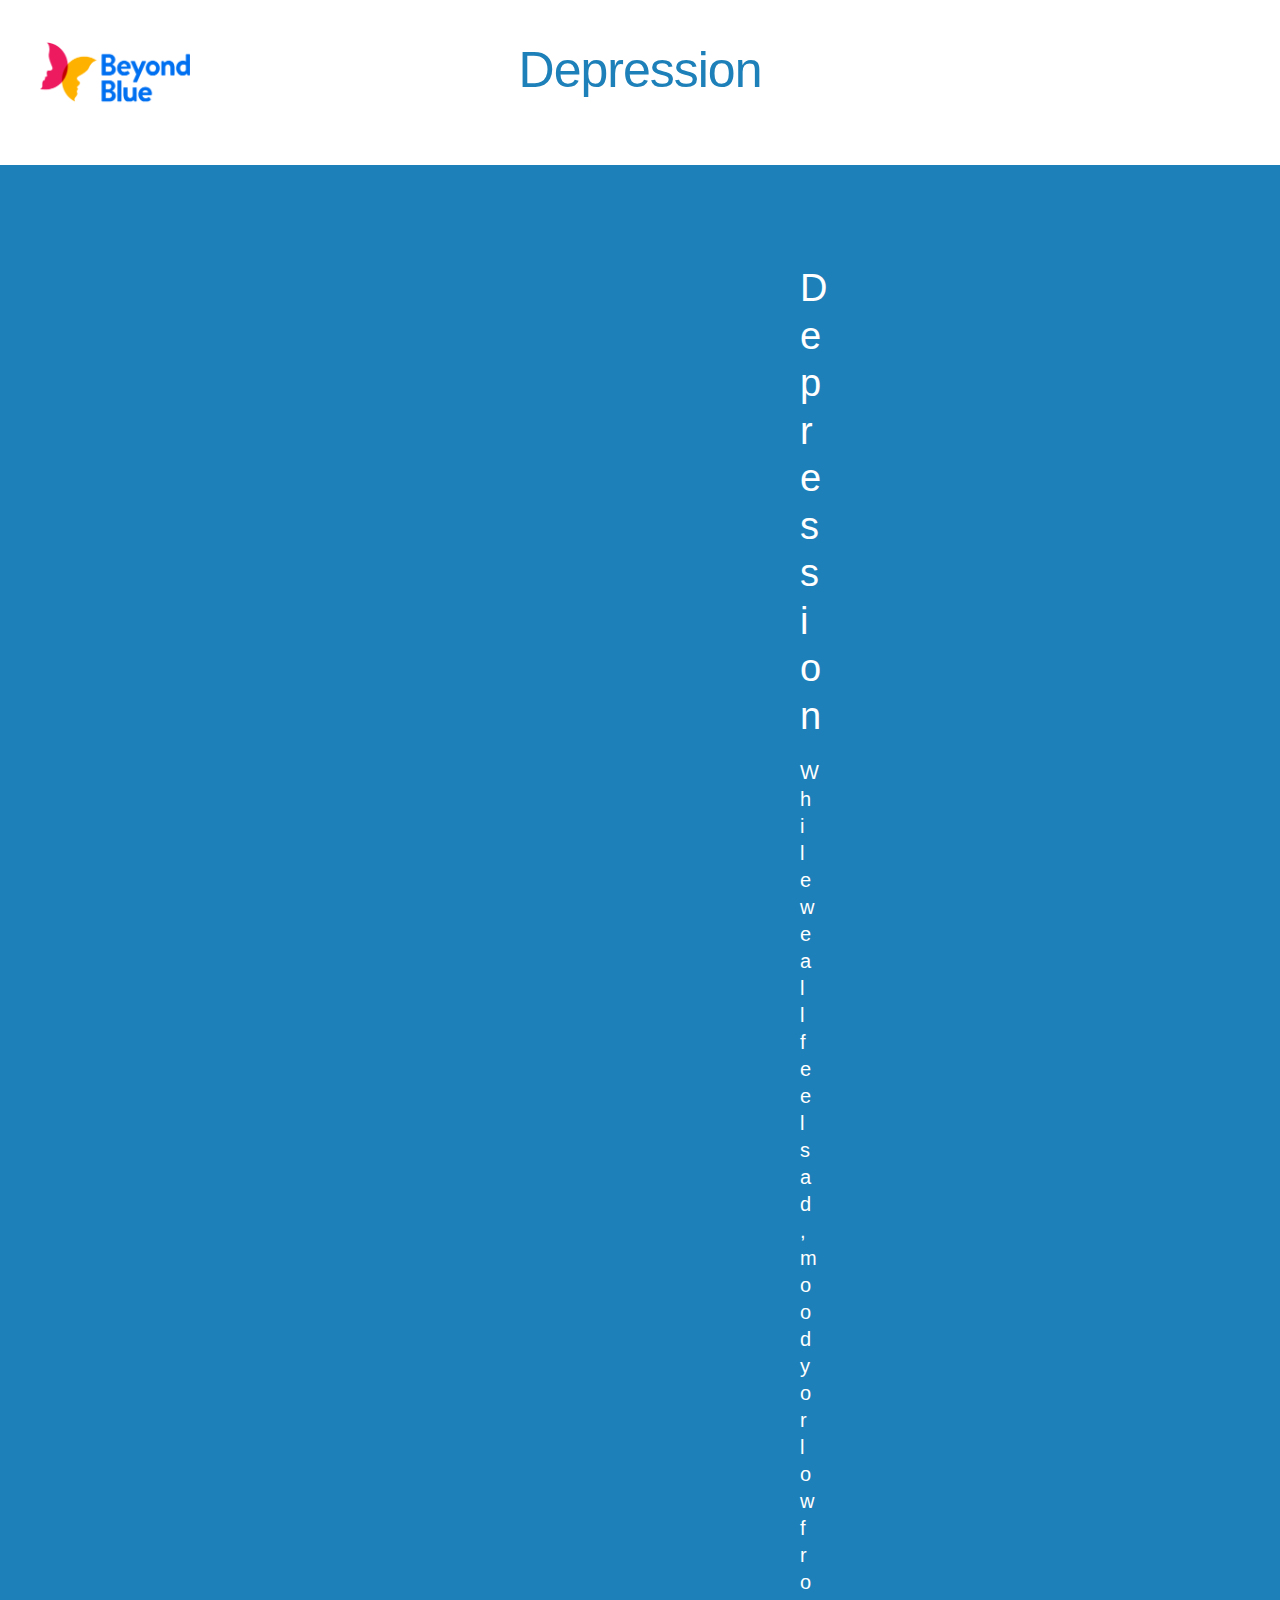
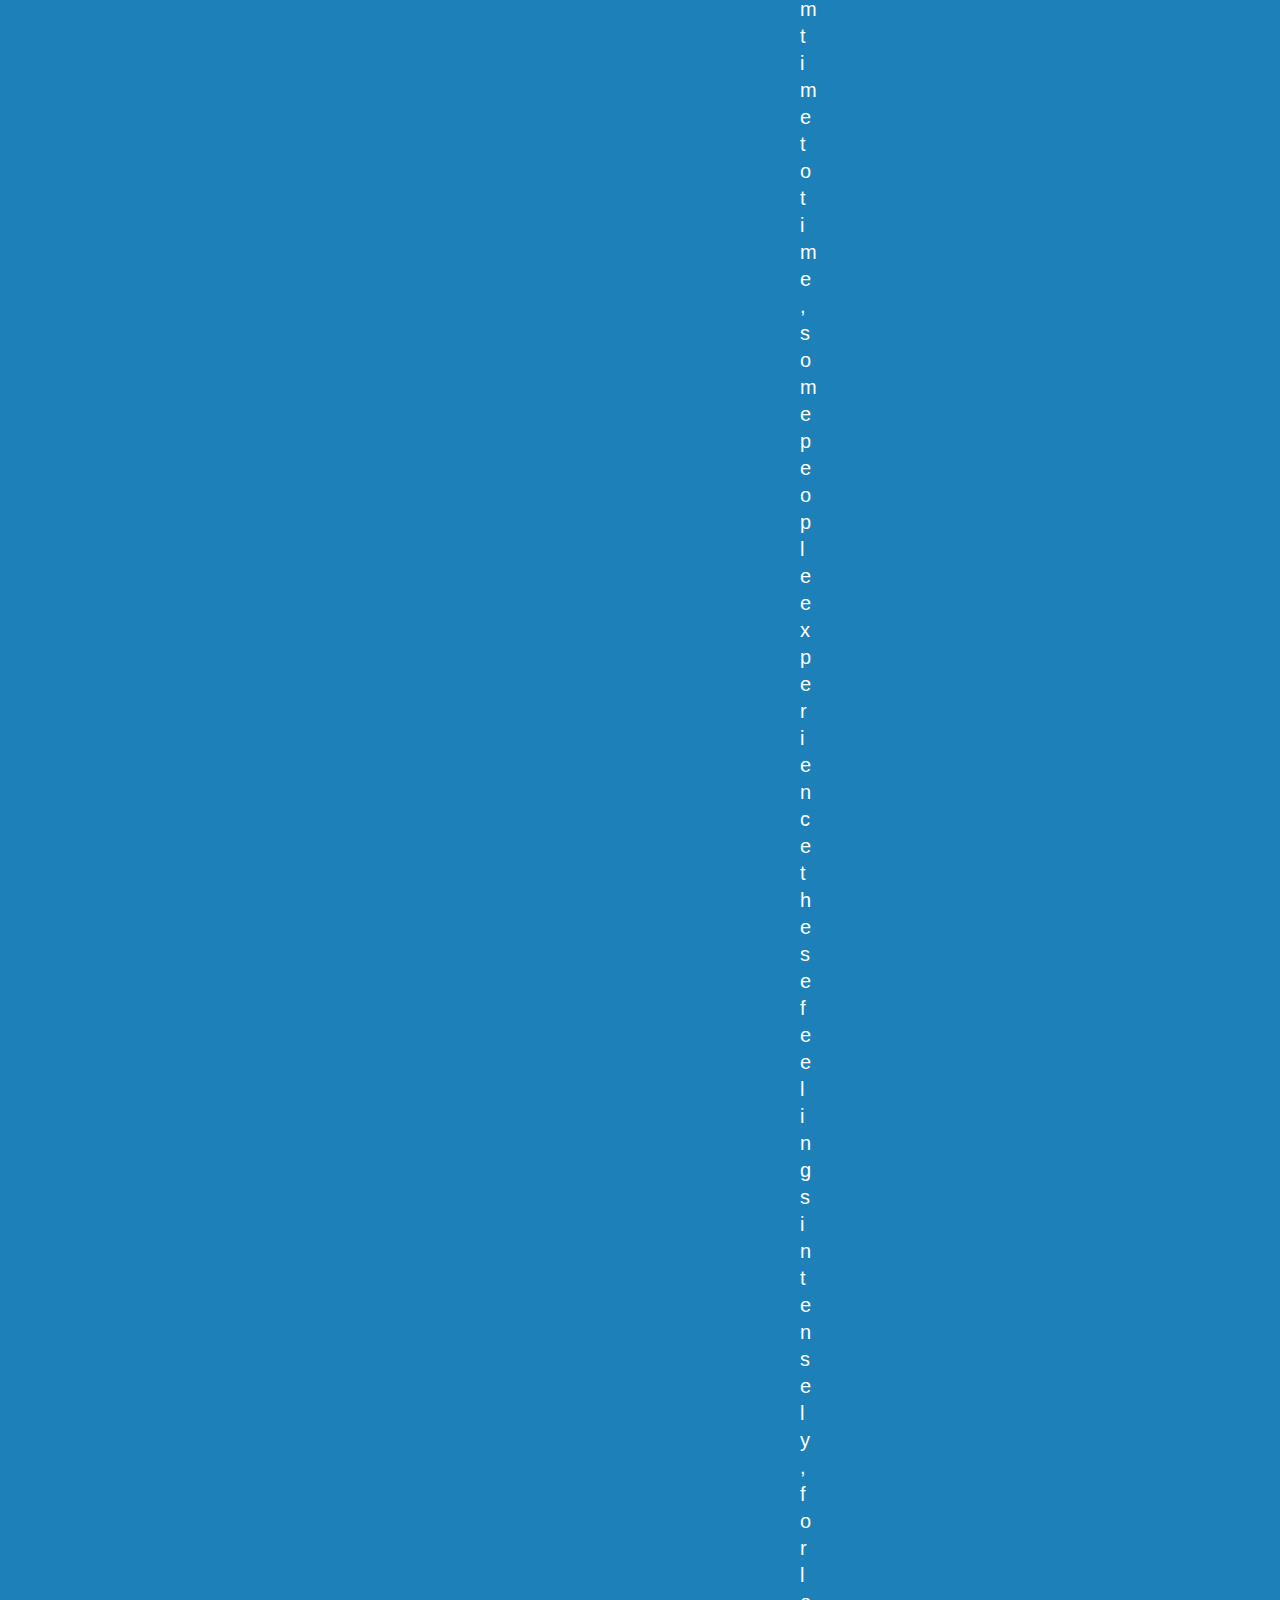
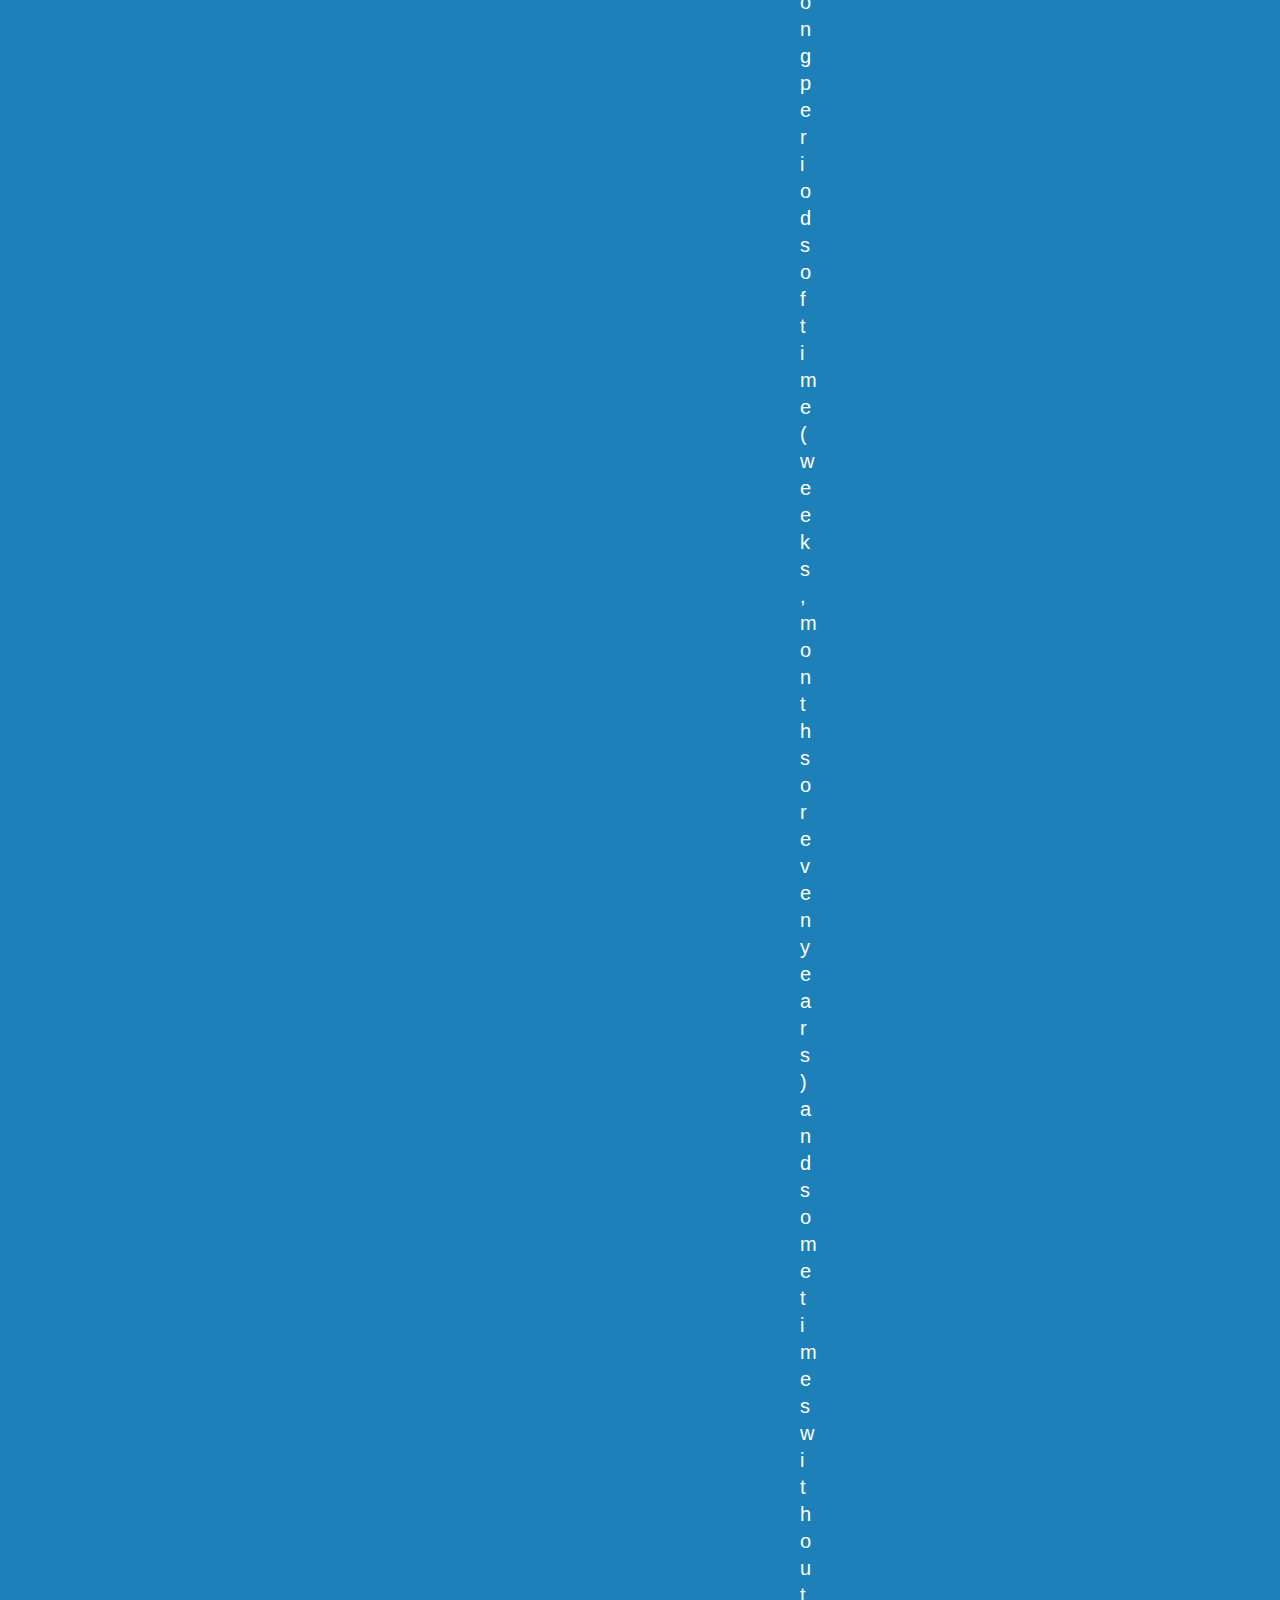
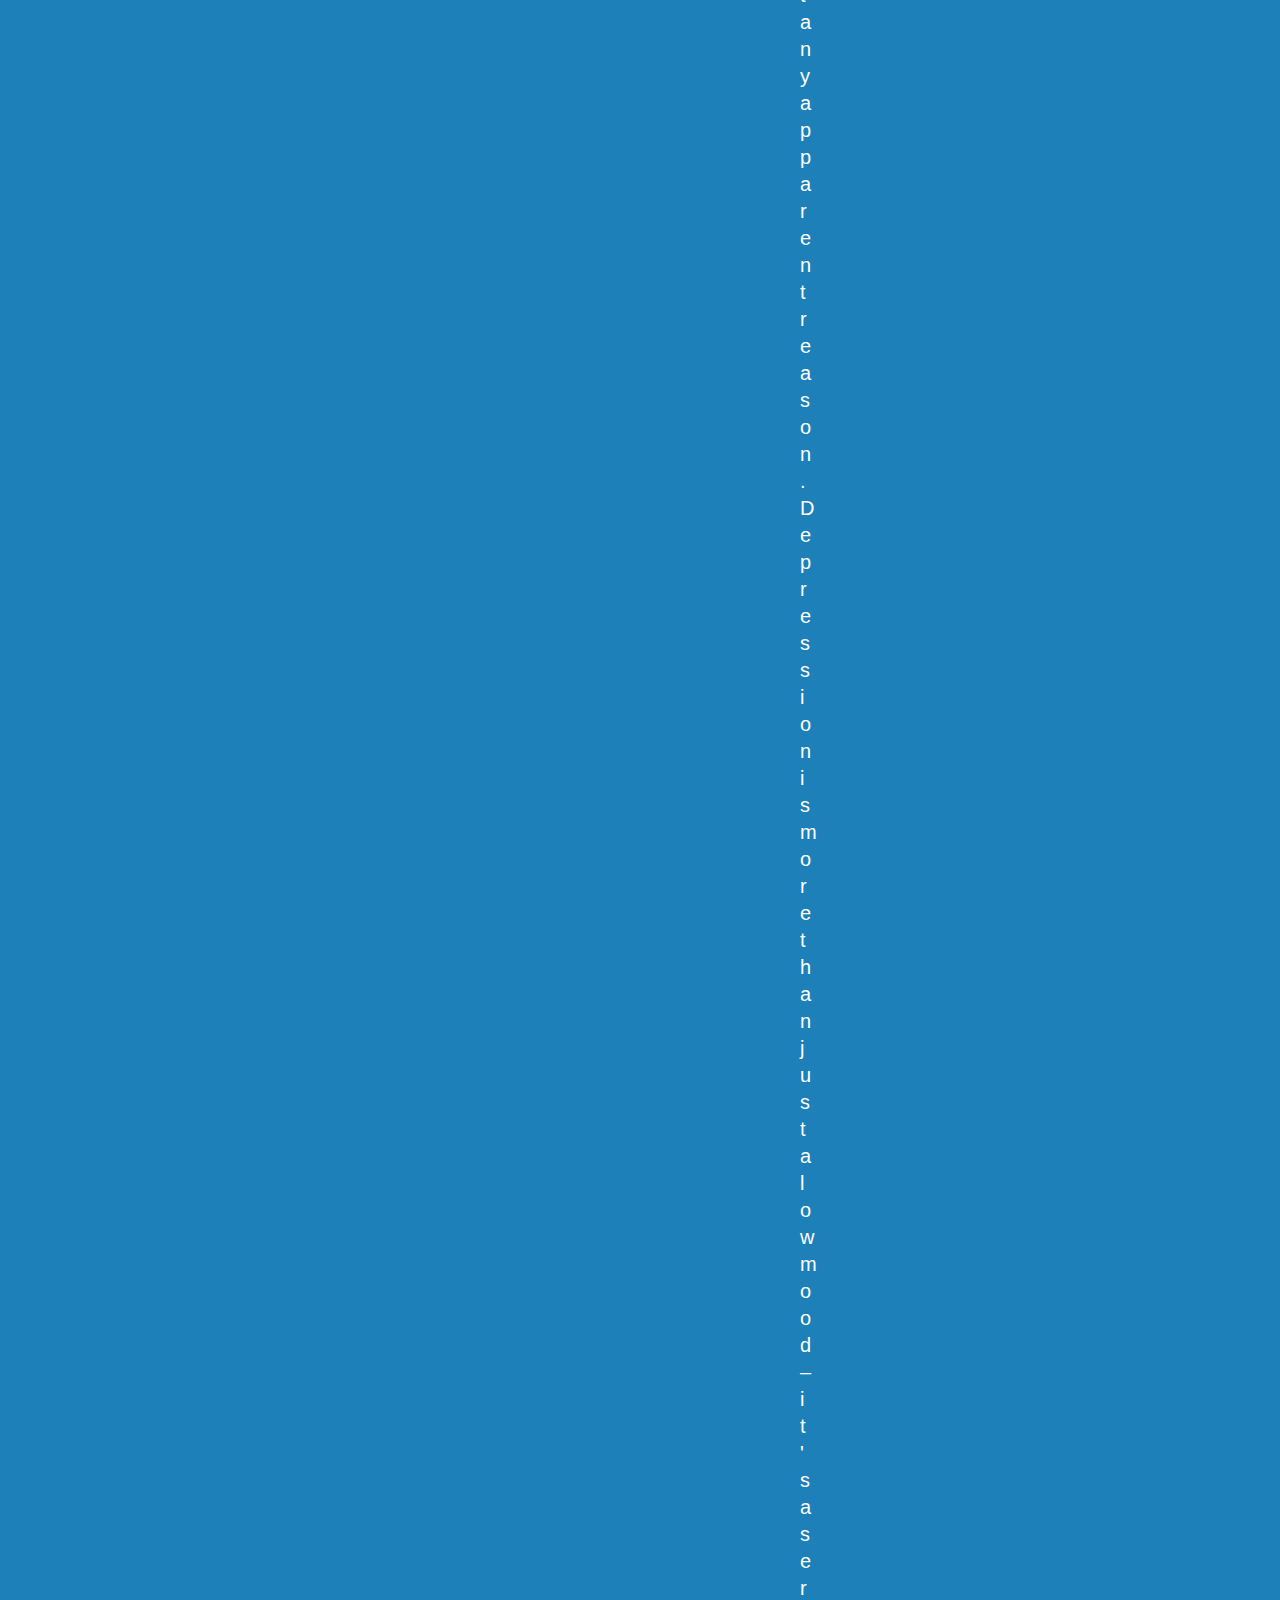
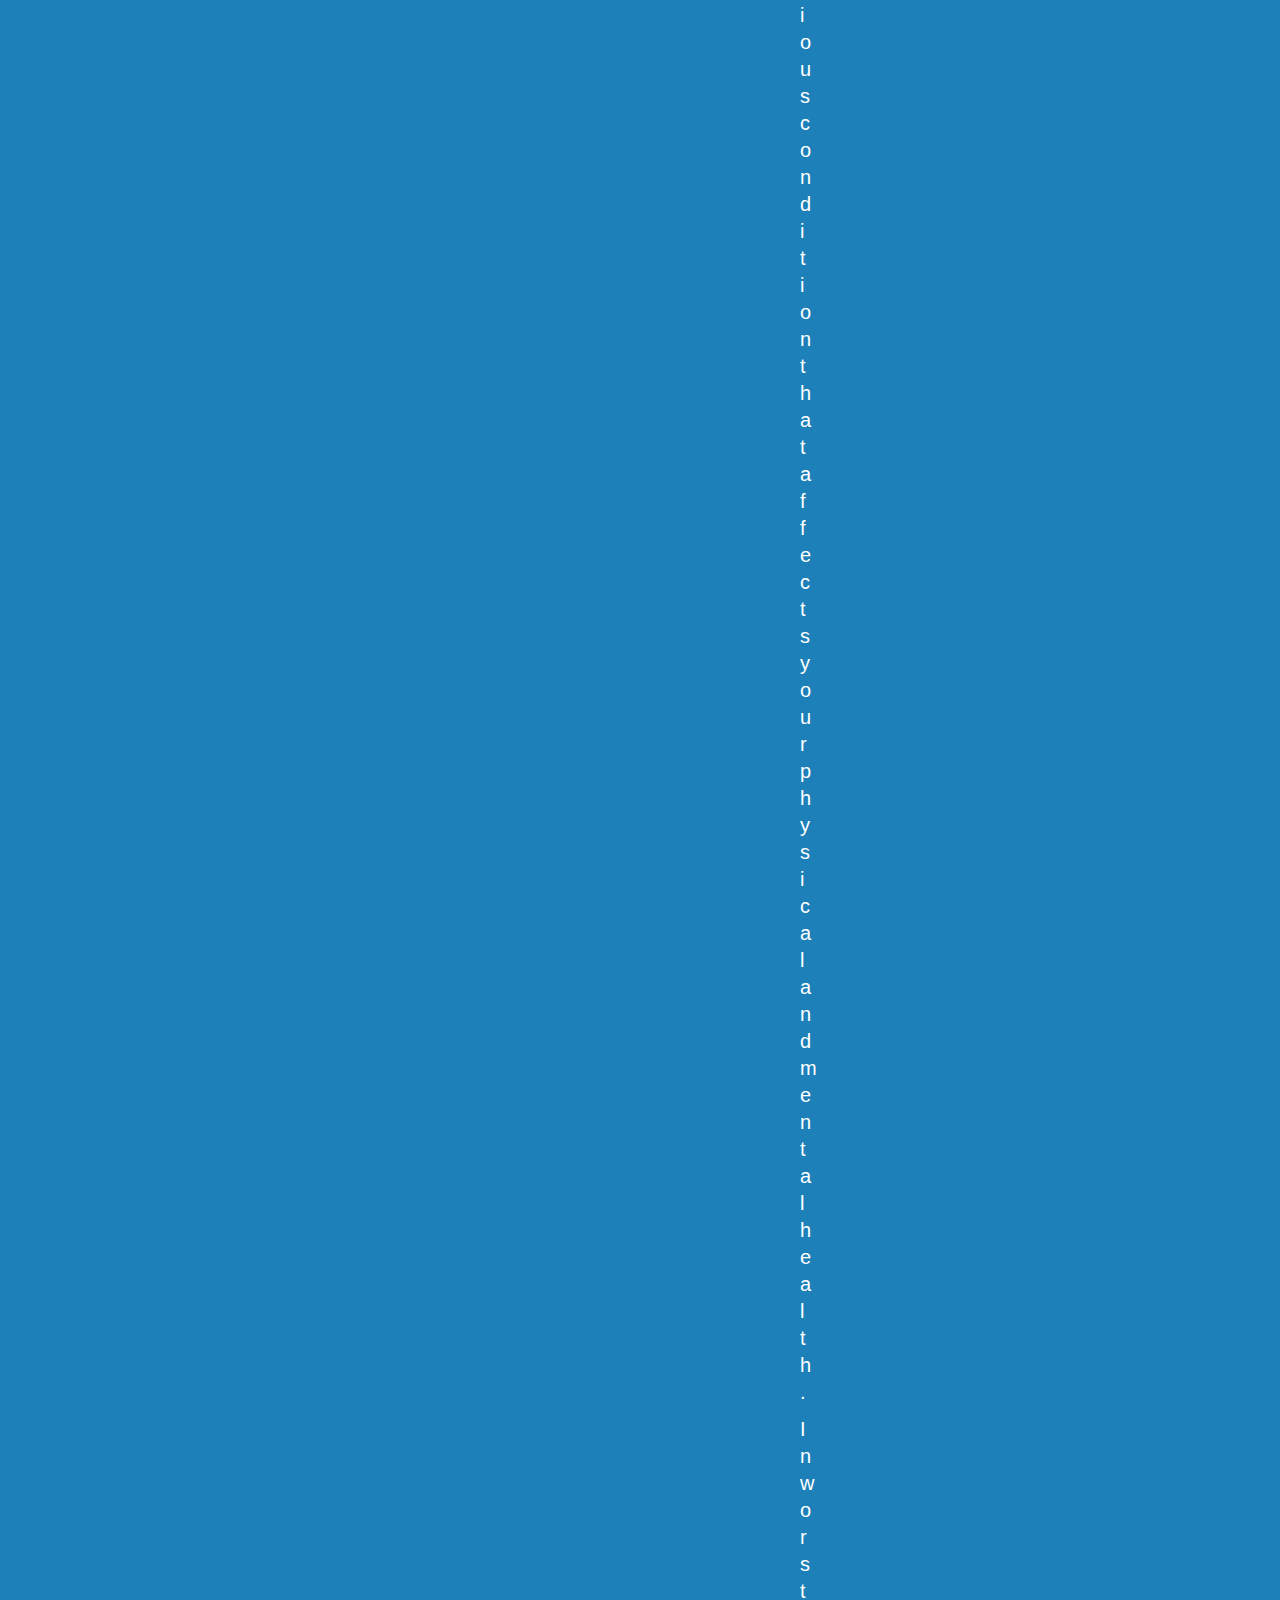
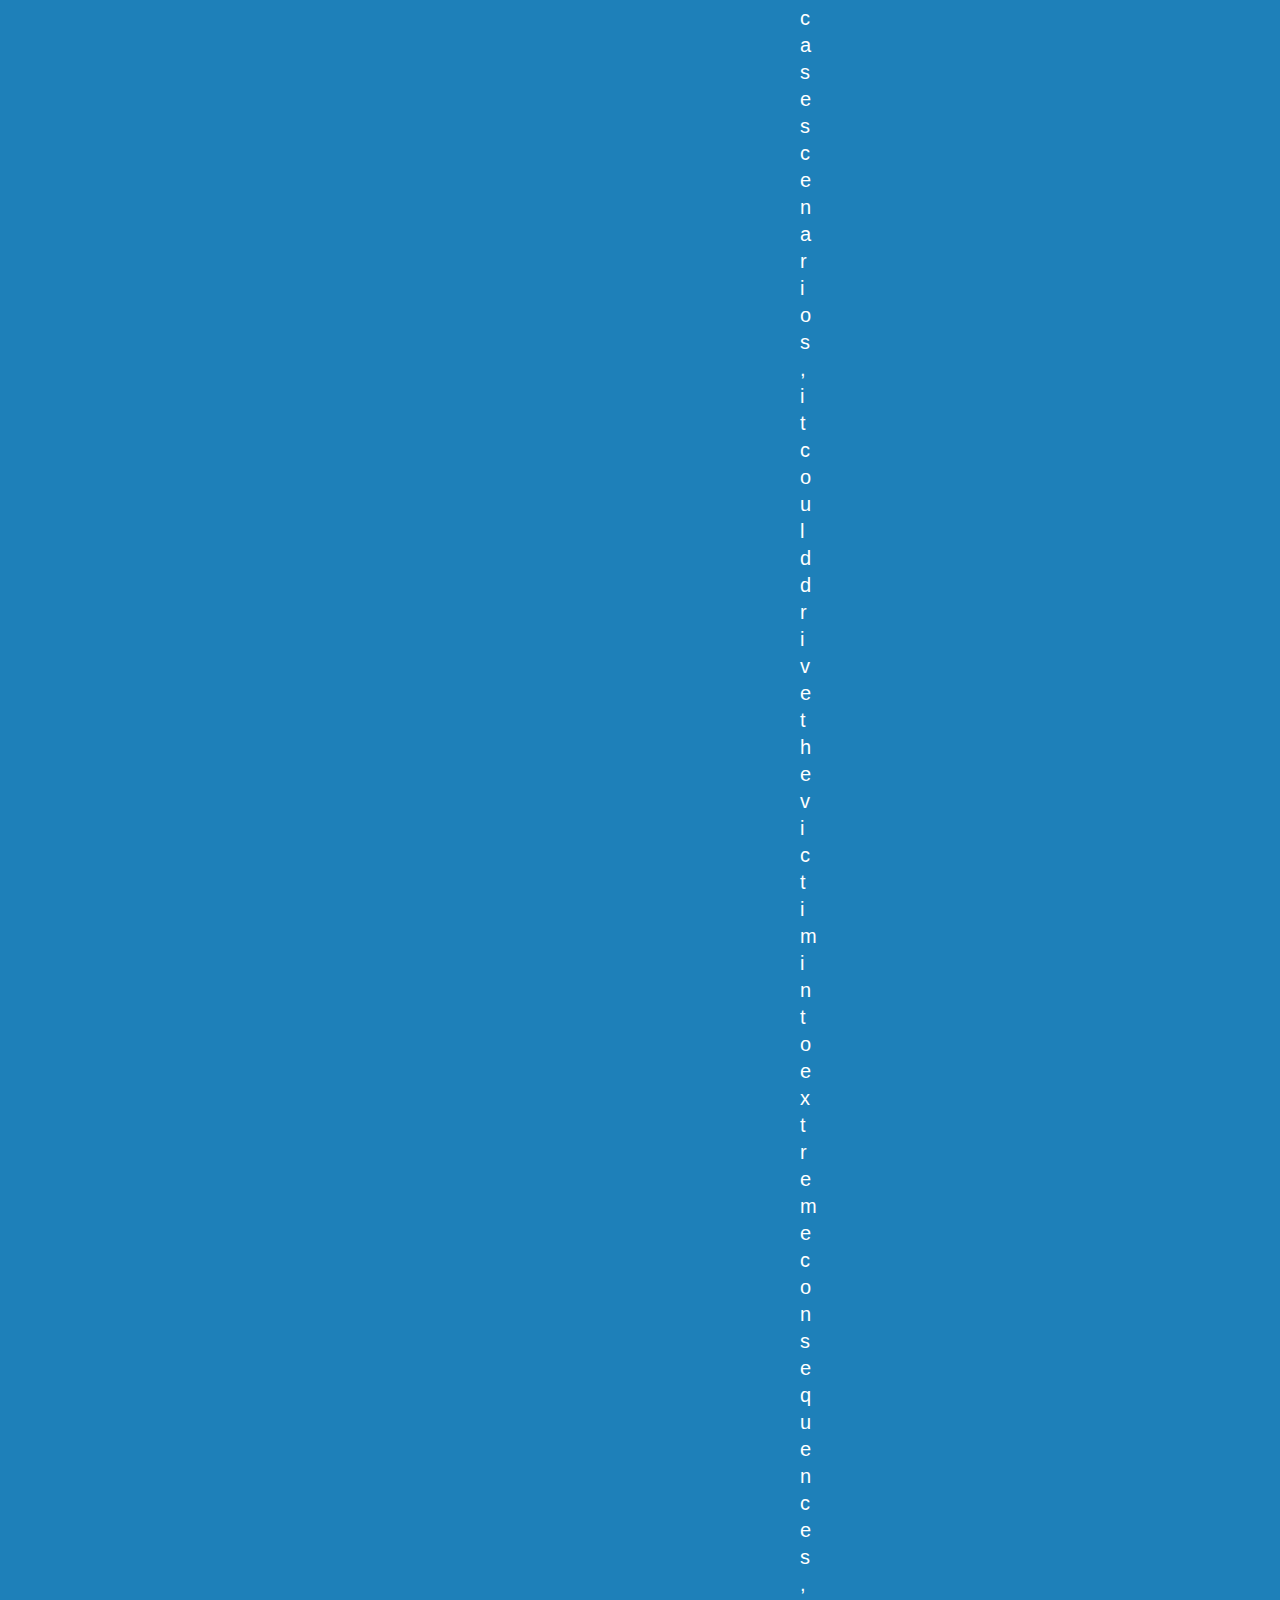
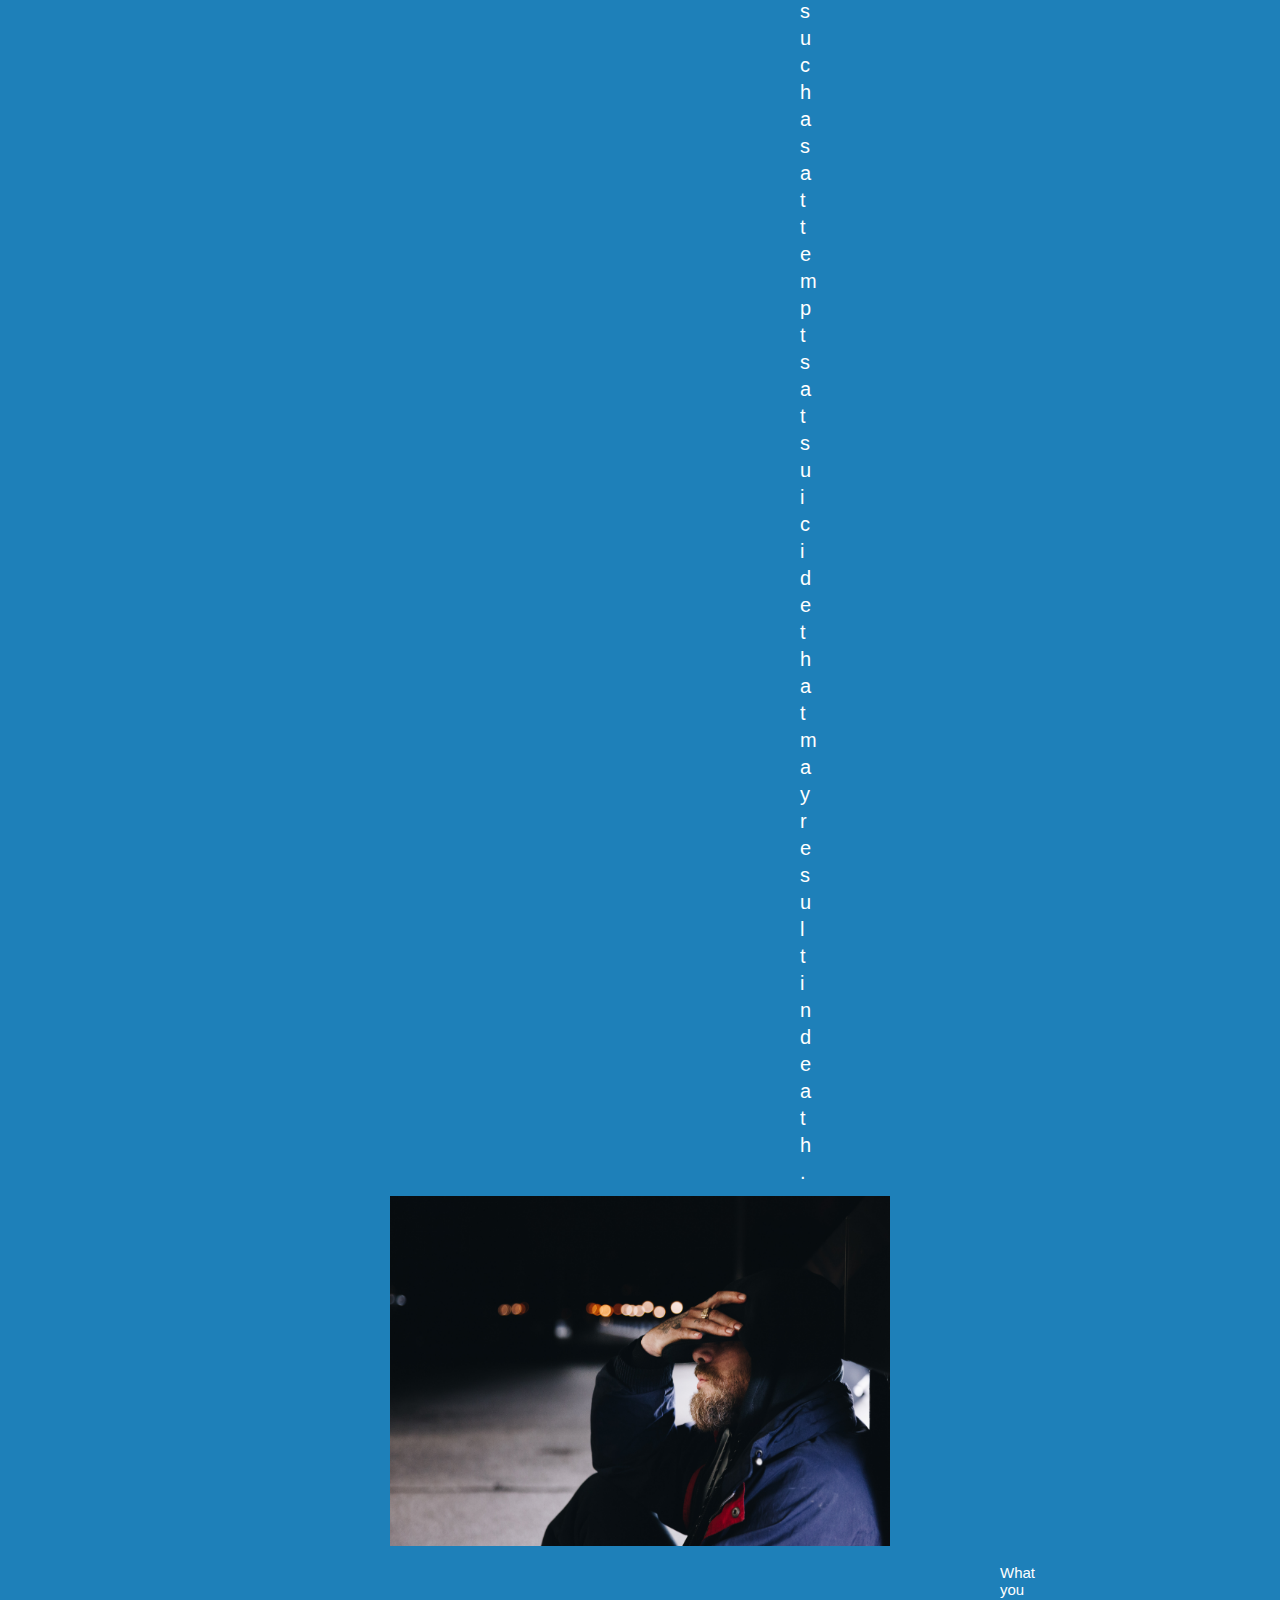
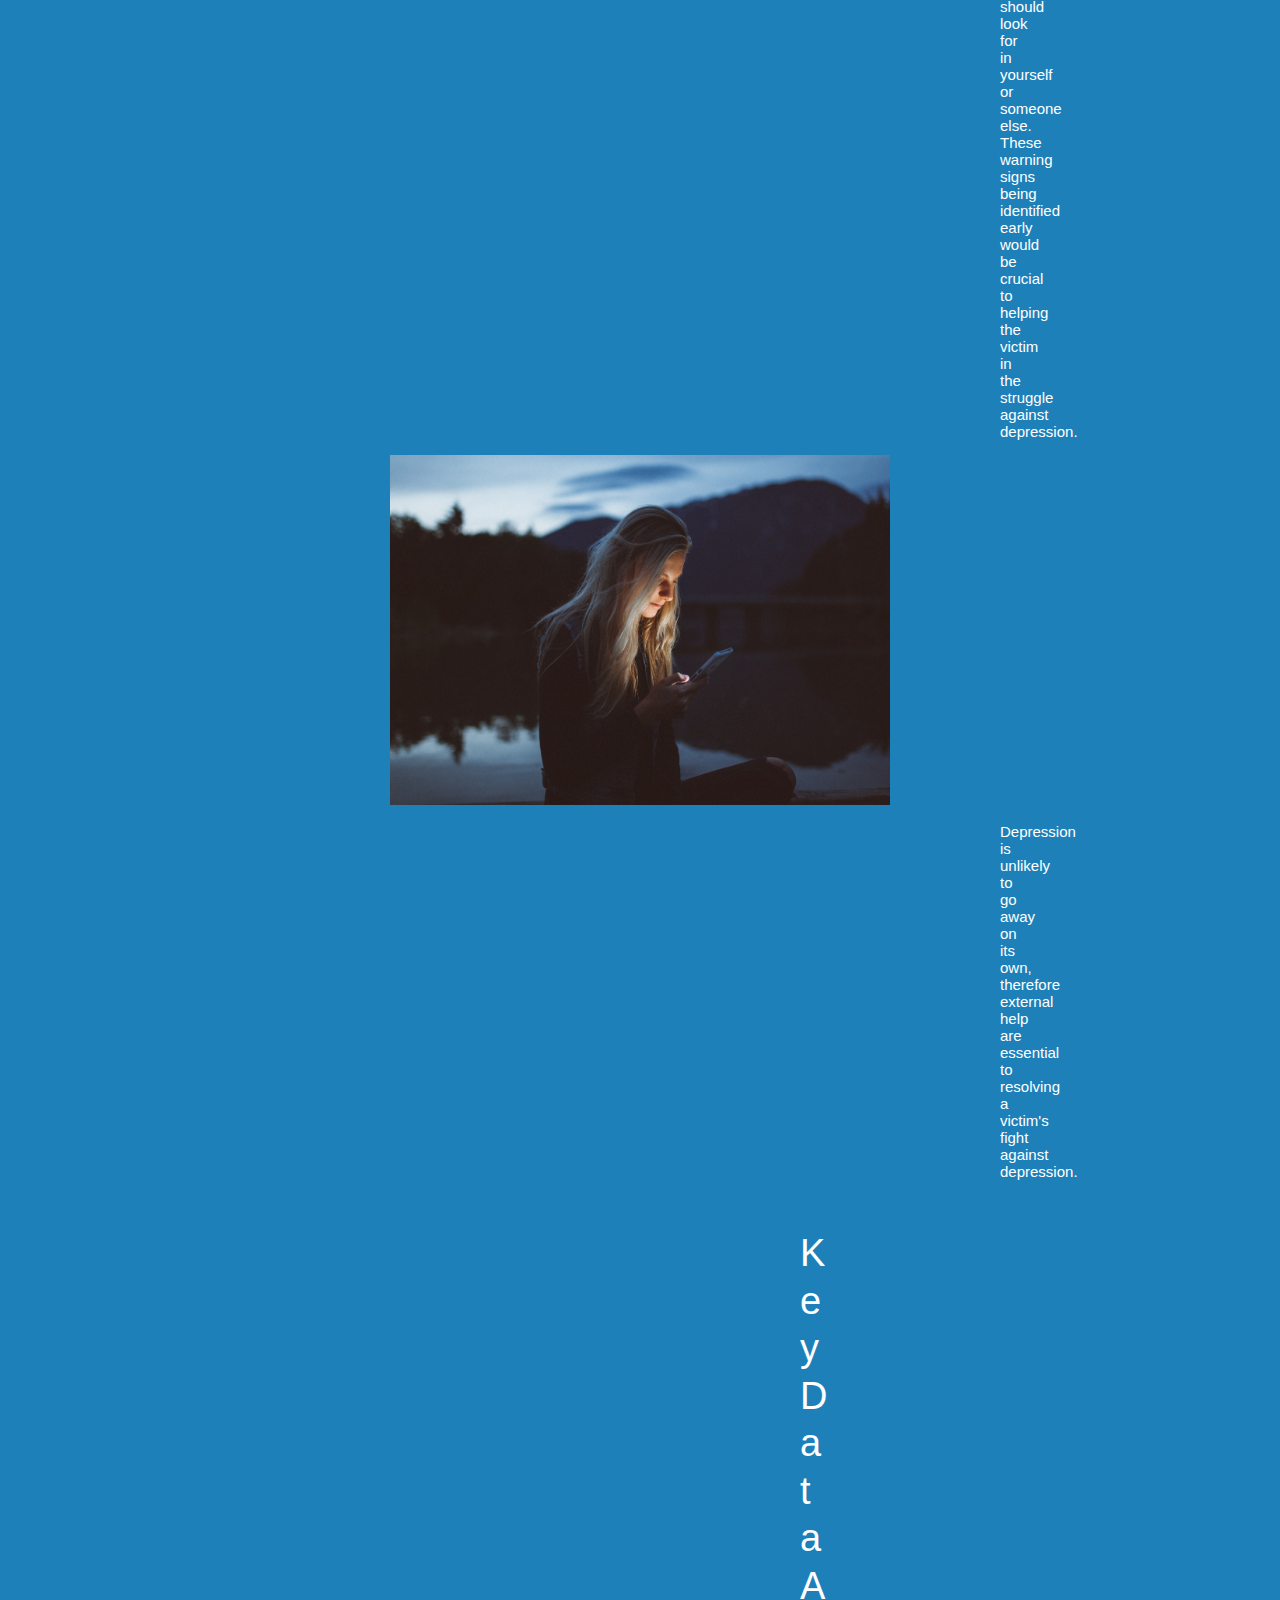
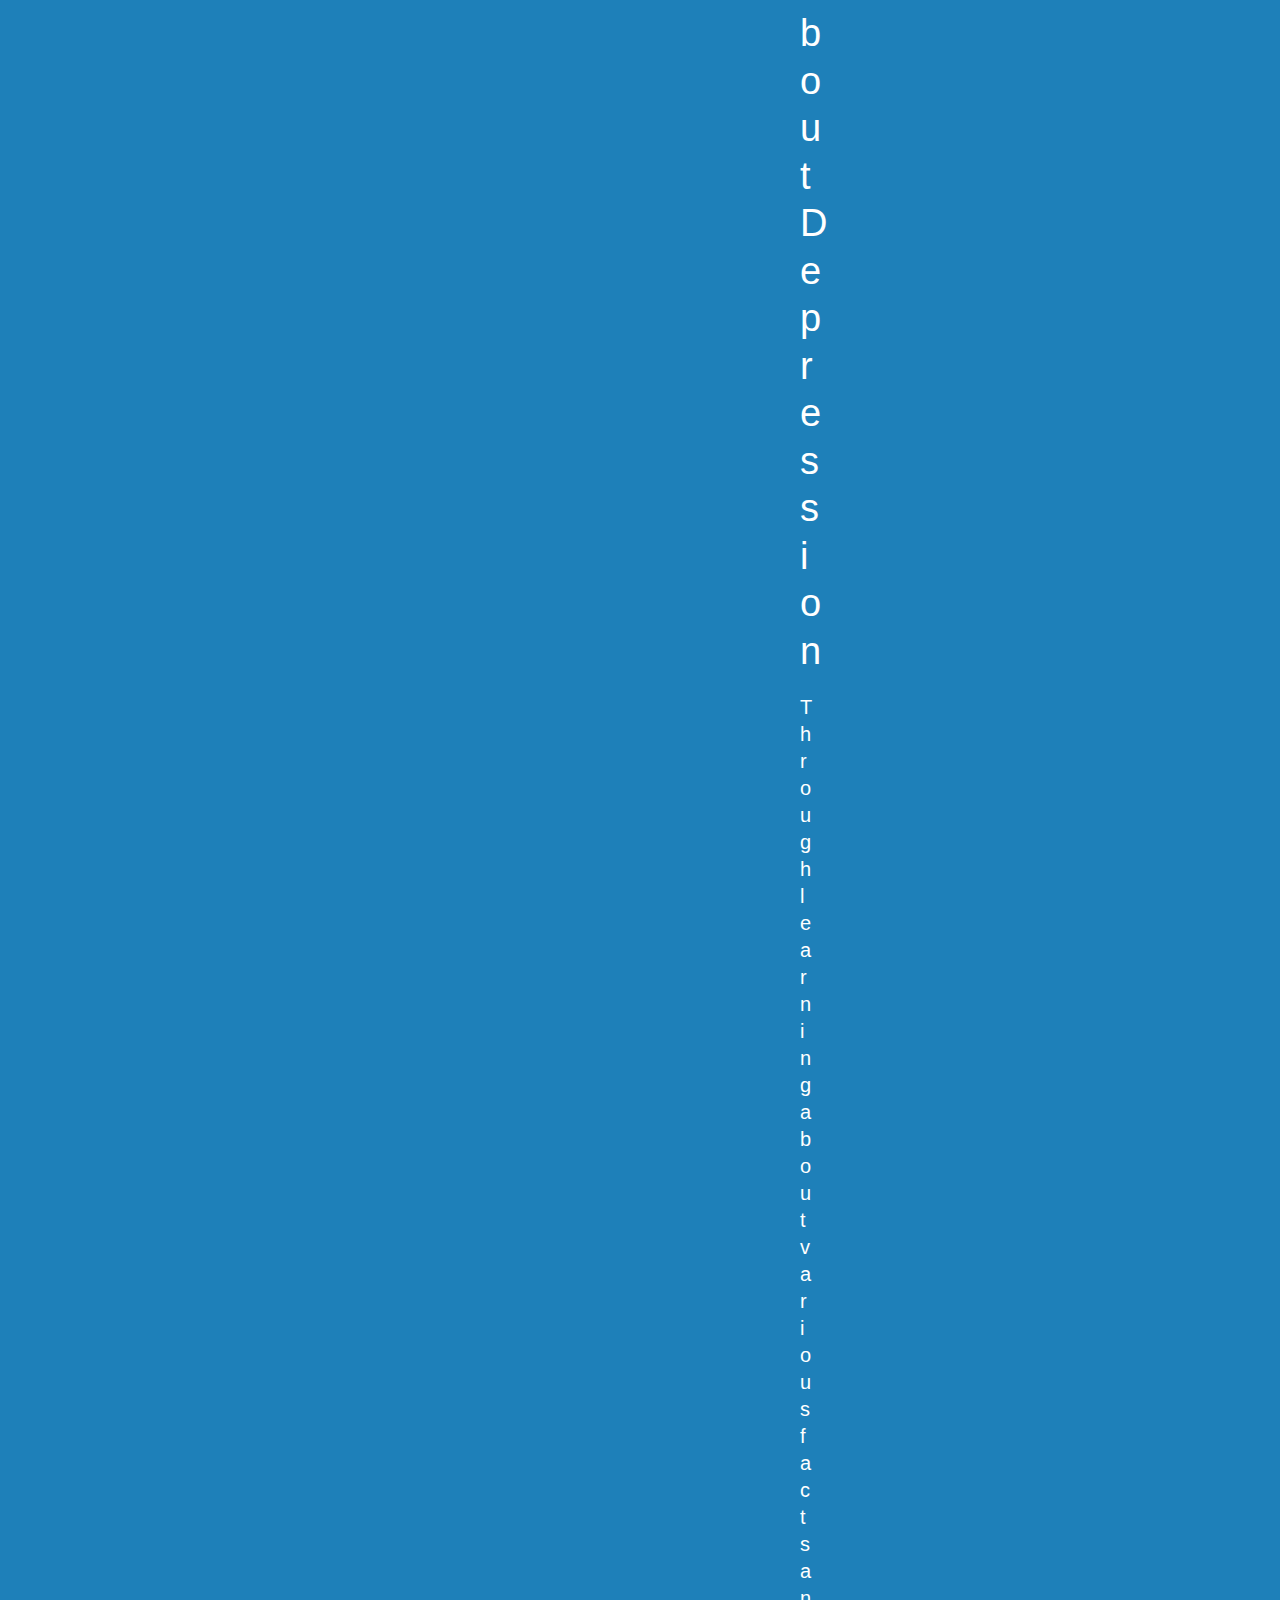
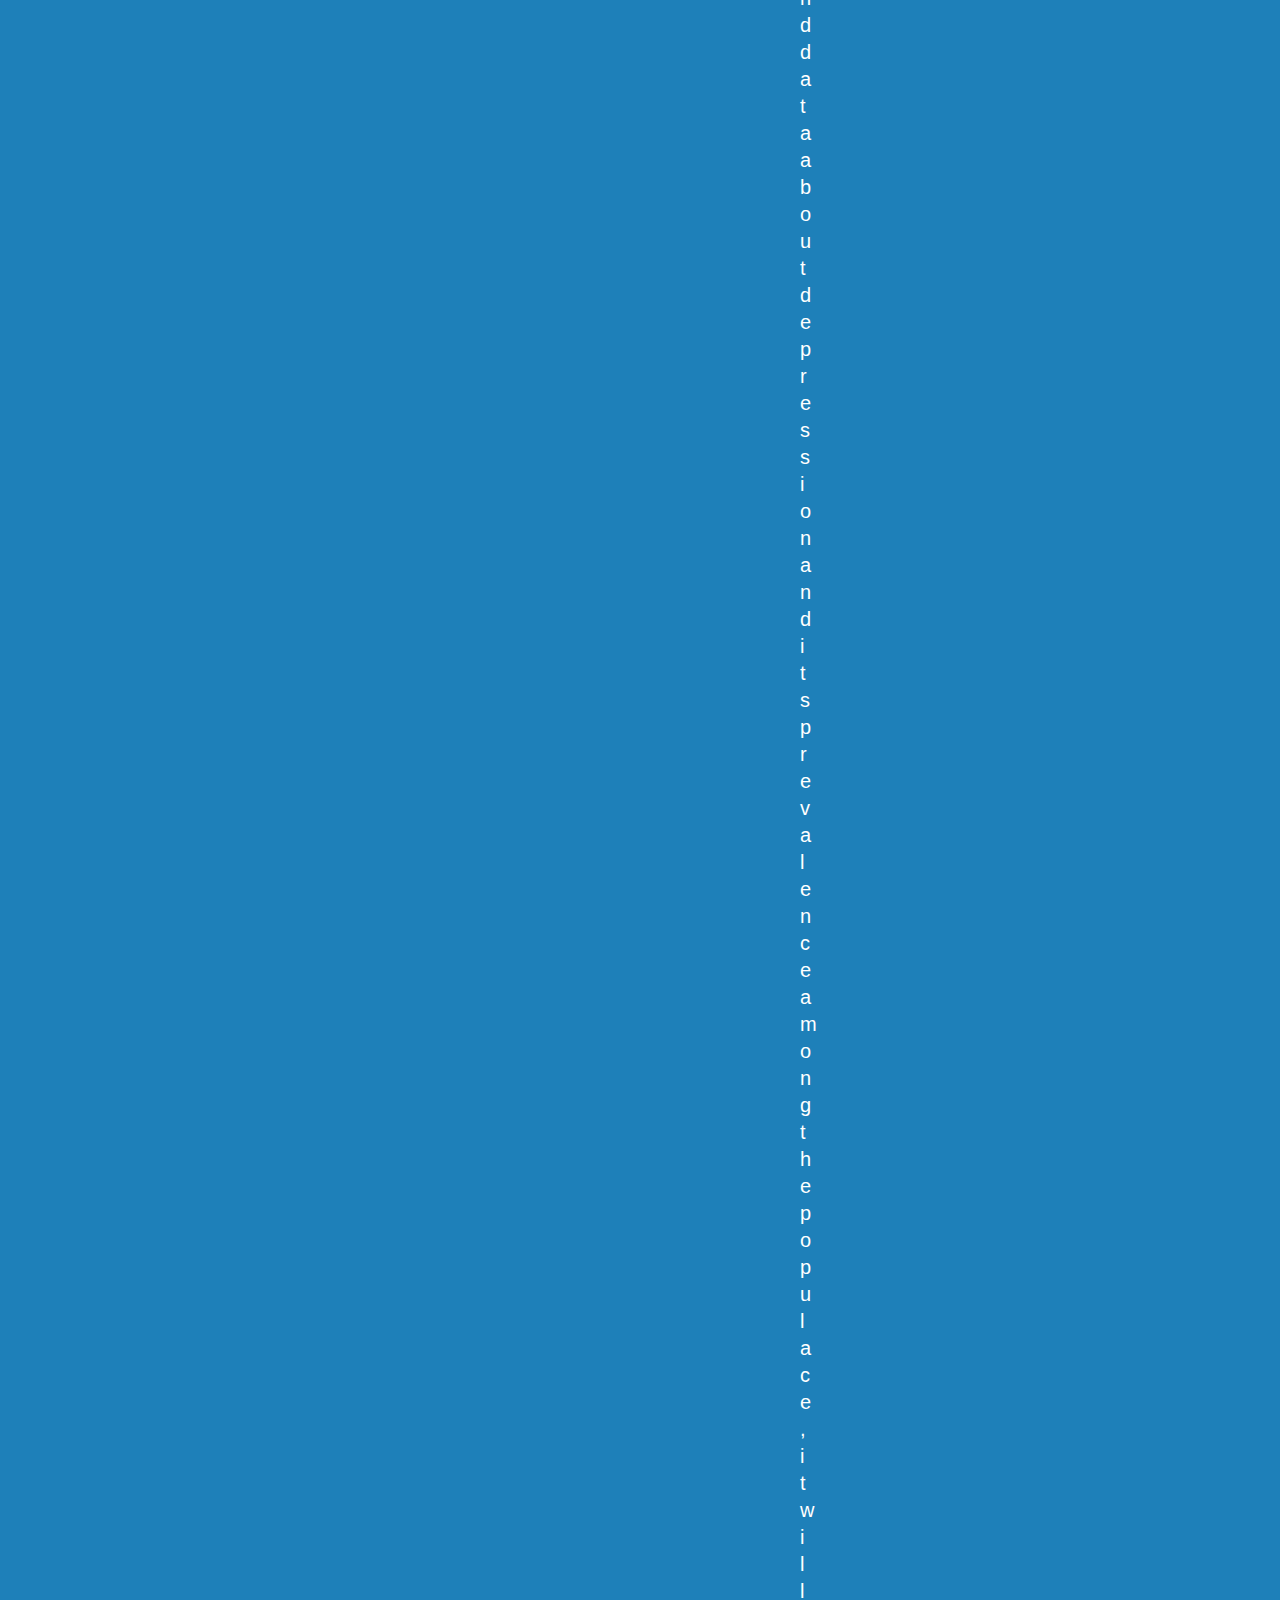
==== depression.html @ 6c510fc1 "Everything, now the work is v0.5" ====
<!DOCTYPE html>
<html>
  <head>
    <meta charset="utf-8">
    <meta name="viewport" content="width=device-width">
    <title>DECO1016 A5 ozhe2827</title>
    <link href="style.css" rel="stylesheet" type="text/css" />
  </head>
  <body>
    <header>
      <h1> Depression </h1> 
      <a href="index.html">
         <img alt="Homepage Icon" src="Images/Beyond Blue Icon A5.png"
         width="150" height="70" align= left >
      </a>
    </header>
    <script src="script.js"></script>
    <main>
      <section id="Homepage">
        <h2>Depression</h2>
        <h4>While we all feel sad, moody or low from time to time, some people experience these feelings intensely, for long periods of time (weeks, months or even years) and sometimes without any apparent reason. Depression is more than just a low mood – it's a serious condition that affects your physical and mental health.</h4>
        <h4>In worst case scenarios, it could drive the victim into extreme consequences, such as attempts at suicide that may result in death.</h4>
      <a>
        <img alt="Depression Signs Symptoms" src="Images/Lost Man.jpg" width="500" height= "350" >
        <p> What you should look for in yourself or someone else. These warning signs being identified early would be crucial to helping the victim in the struggle against depression.</p>
      </a>
      <a>
        <img alt="Depression Treatment Support" src="Images/Woman On Phone.jpg" width="500" height= "350" >
        <p> Depression is unlikely to go away on its own, therefore external help are essential to resolving a victim's fight against depression.</p>
      </a>
      <h2>Key Data About Depression</h2>
      <h4>Through learning about various facts and data about depression and its prevalence among the populace, it will prove advantageous for you as you will be better equipped with knowledge about this issue:</h4>
      <ul>
        <h4><li>There are different types of depression, some of the major types are: Major depression, Bipolar disorder, Cyclothymic disorder, Dysthymic disorder</li></h4>
        <h4><li>Many factors play part in causing depression such as life events, personal factors and changes in the brain</li></h4>
        <h4><li> One in six Australians is currently experiencing depression or anxiety or both.</li></h4>
        <h4><li>  Women report higher rates of depression or feelings of depression than men</li></h4>
        <h4><li> One in three LGB Australians is currently experiencing an anxiety condition, which is more than double the rate of heterosexual Australians</li></h4>
        <h4><li> Indigenous Australians are nearly three times more likely to be psychologically distressed than non-Indigenous Australians</li></h4>
        <h4><li> Suicide is a major public health issue that kills more than 3,000 people in Australia in a typical year</li></h4>
      </ul>
      <h2>Help support BeyondBlue further through donation!</h2>
      <a href="donation.html">
        <img alt="Make Donation" src="Images/Donation Icon.png" width="300" height=" 150">
      </a>
    </main>
  </body>
</html>
---- style.css ----
html {
	scroll-behavior: smooth;
	font-size: 62.5%;
}

body {
	margin: 0;
	display: block;
  background: rgb(30, 128, 185);
	grid-template-columns: minmax(min-content, 200px) 1fr;
	grid-template-areas: 
  "header header"
  "nav main"
  "footer footer";
	font-family: Arial, Helvetica, sans-serif;
	font-size: 1.5em;
}


h1,
h2,
h3,
h4 {
	margin-top: 0;
	margin-bottom: 0.5em;
	font-weight: 400;
  overflow-wrap: break-word;
}

h1 {
	font-size: 5rem;
	line-height: 1.2;
	letter-spacing: -.1rem;
  text-align: center;
  display: inline-block;
  margin-right: 150px;
}

h2 {
	font-size: 3.8rem;
	line-height: 1.25;
	letter-spacing: -.1rem;
  text-align: center;
  margin-left: 800px;
  margin-right: 800px;
  margin-top: 50px;
}

h3 {
	font-size: 2.6rem;
	line-height: 1.3;
	letter-spacing: -.1rem;
}

h4 {
	font-size: 2.0rem;
	line-height: 1.35;
	letter-spacing: -.08rem;
  text-align: center;
  margin-left: 800px;
  margin-right: 800px;
}

header {
  display: block;
	grid-area: header;
	background: rgb(255, 255, 255);
	color: rgb(30, 128, 185);
	padding: 4rem;
  text-align: center;
}

main {
  color: rgb(255, 255, 255);
  text-align: center;
  position: relative;
  top: 50px;
}

main1 {
  color: rgb(255, 255, 255);
  position: relative;
  top: 50px;
}

p {
  margin-left: 1000px;
  margin-right: 1000px;
}
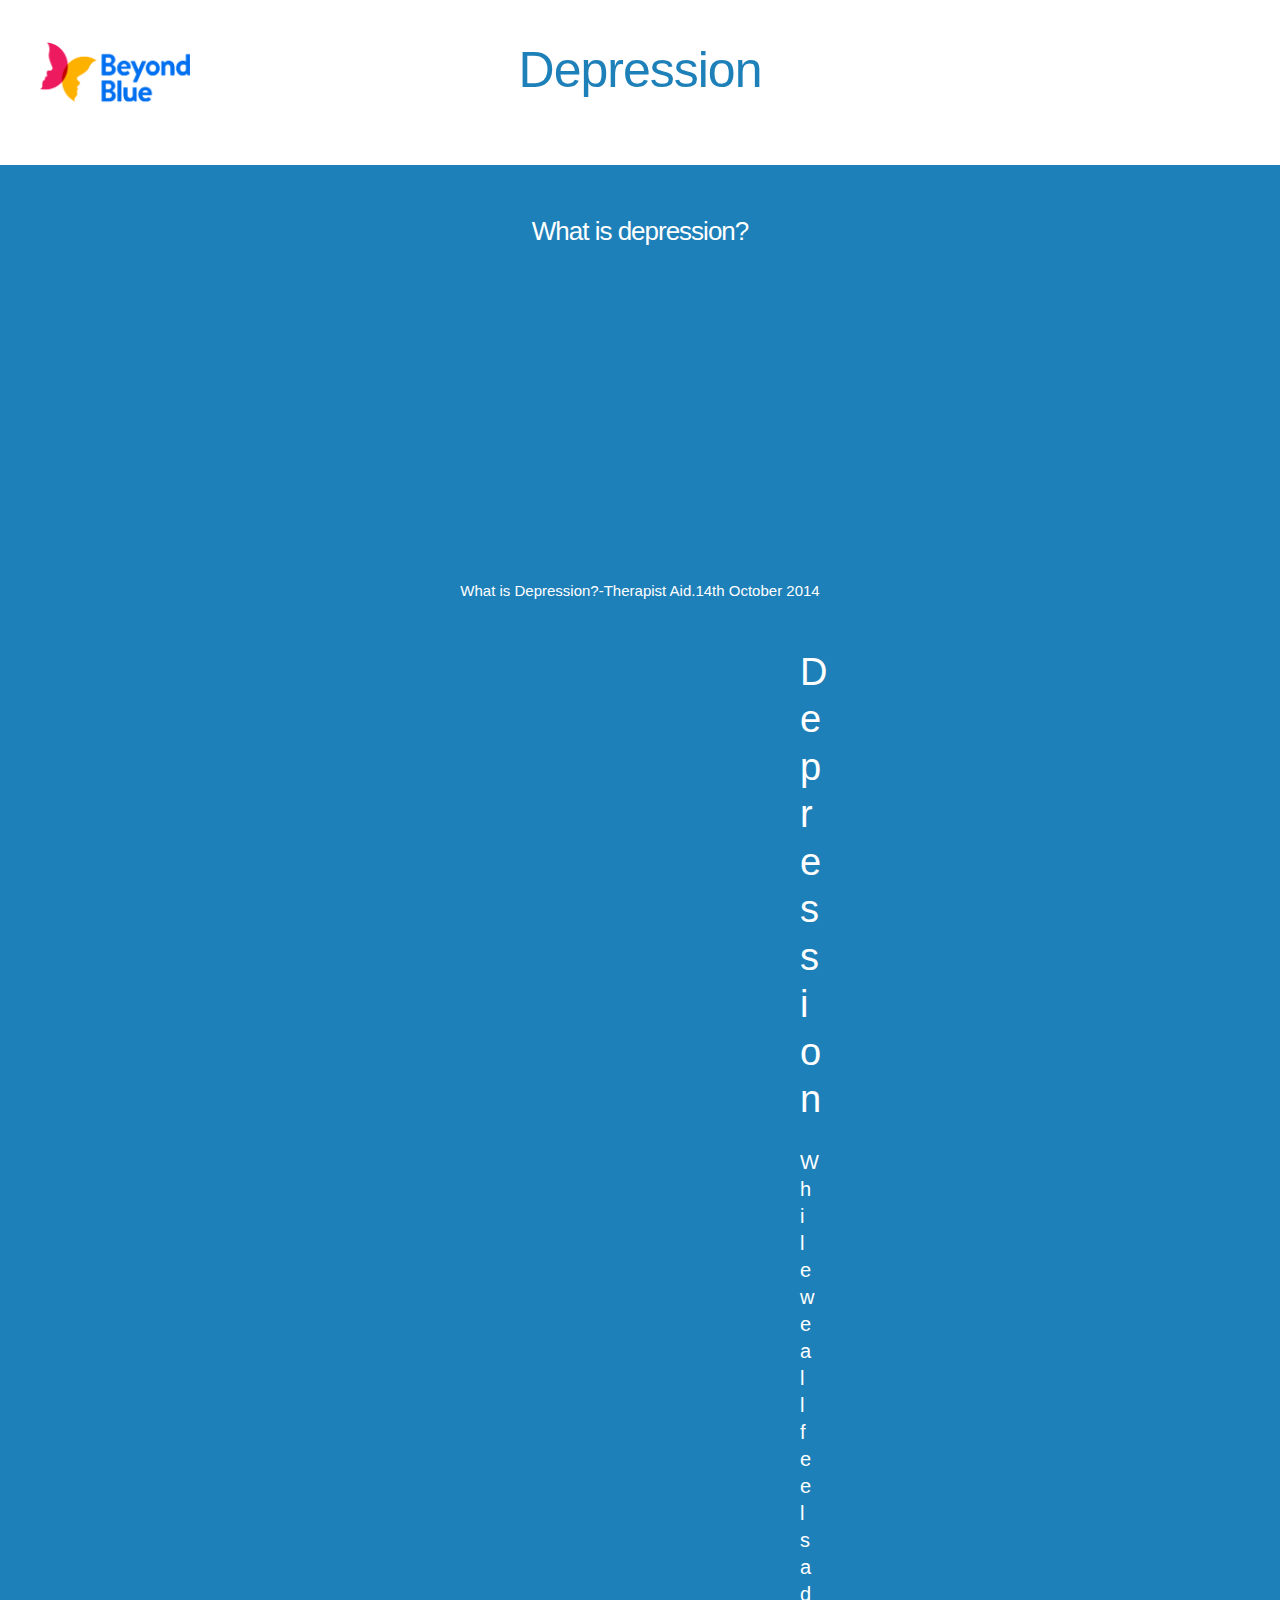
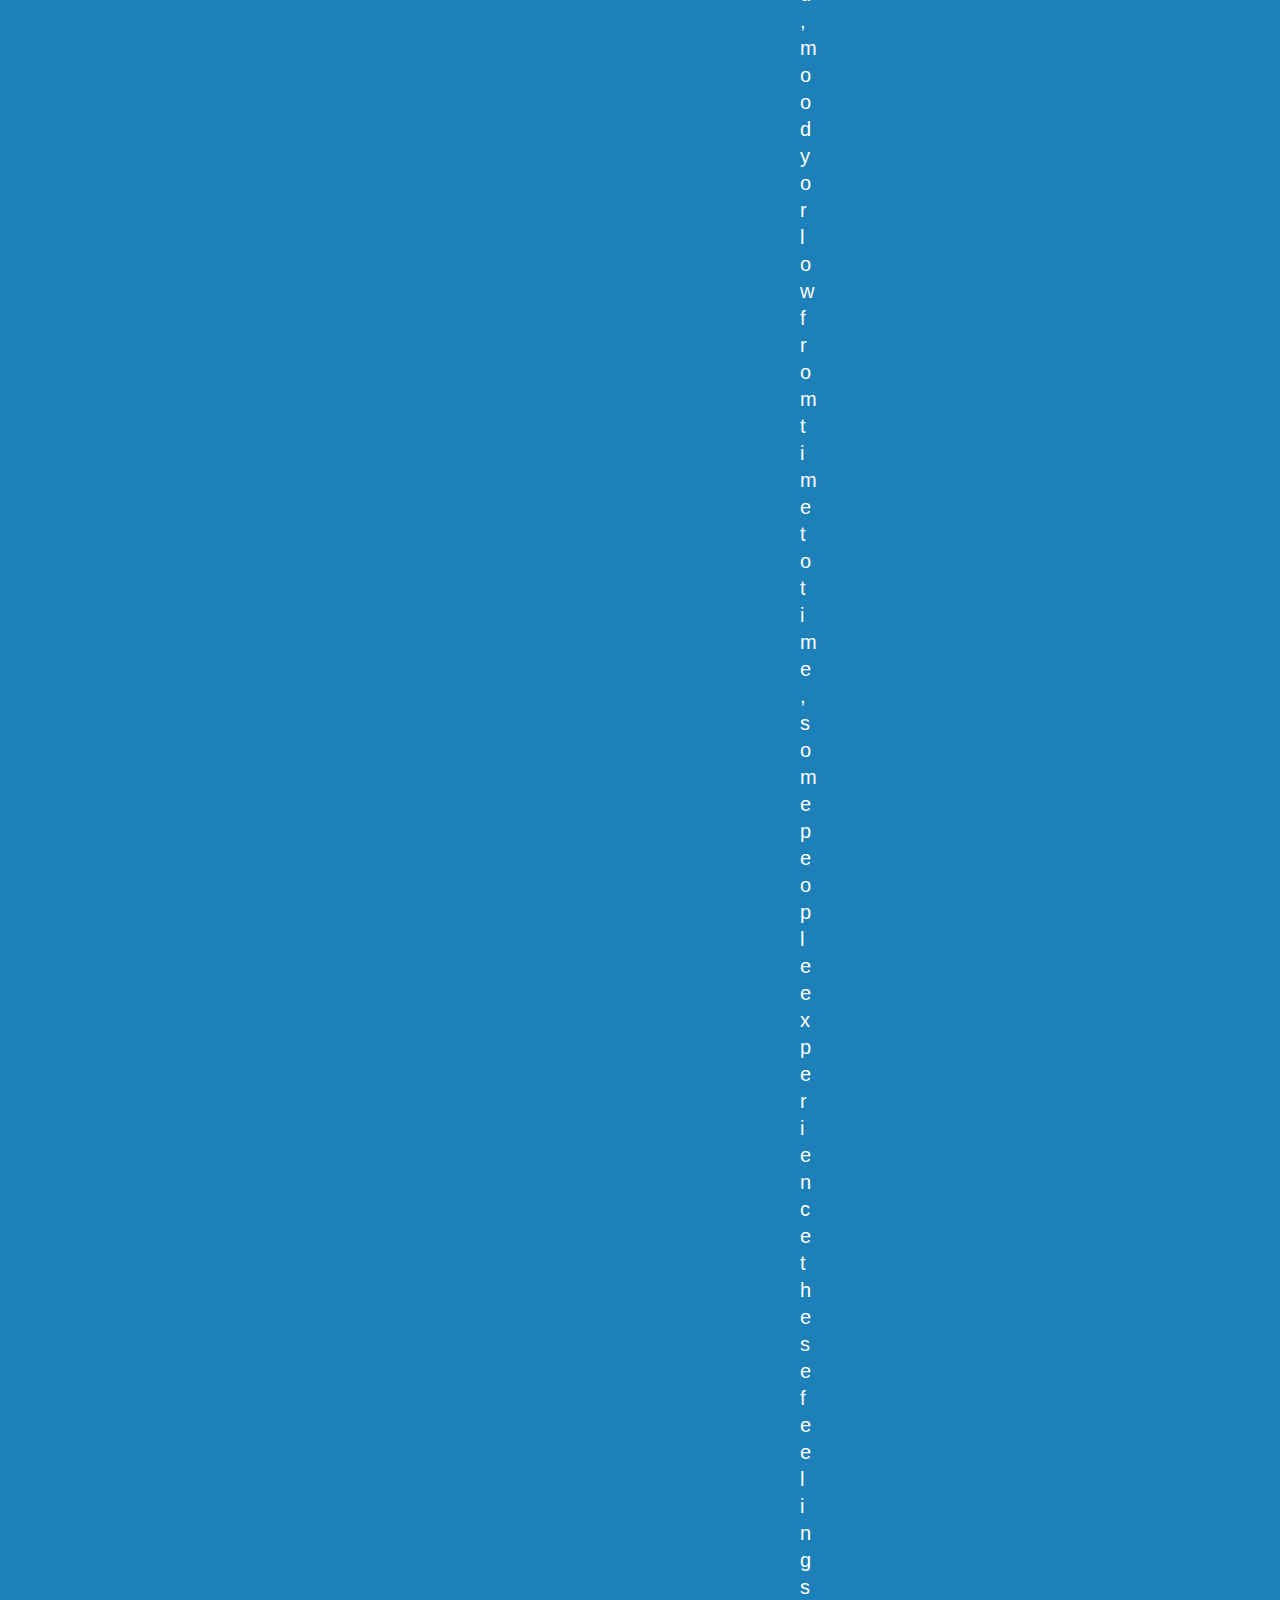
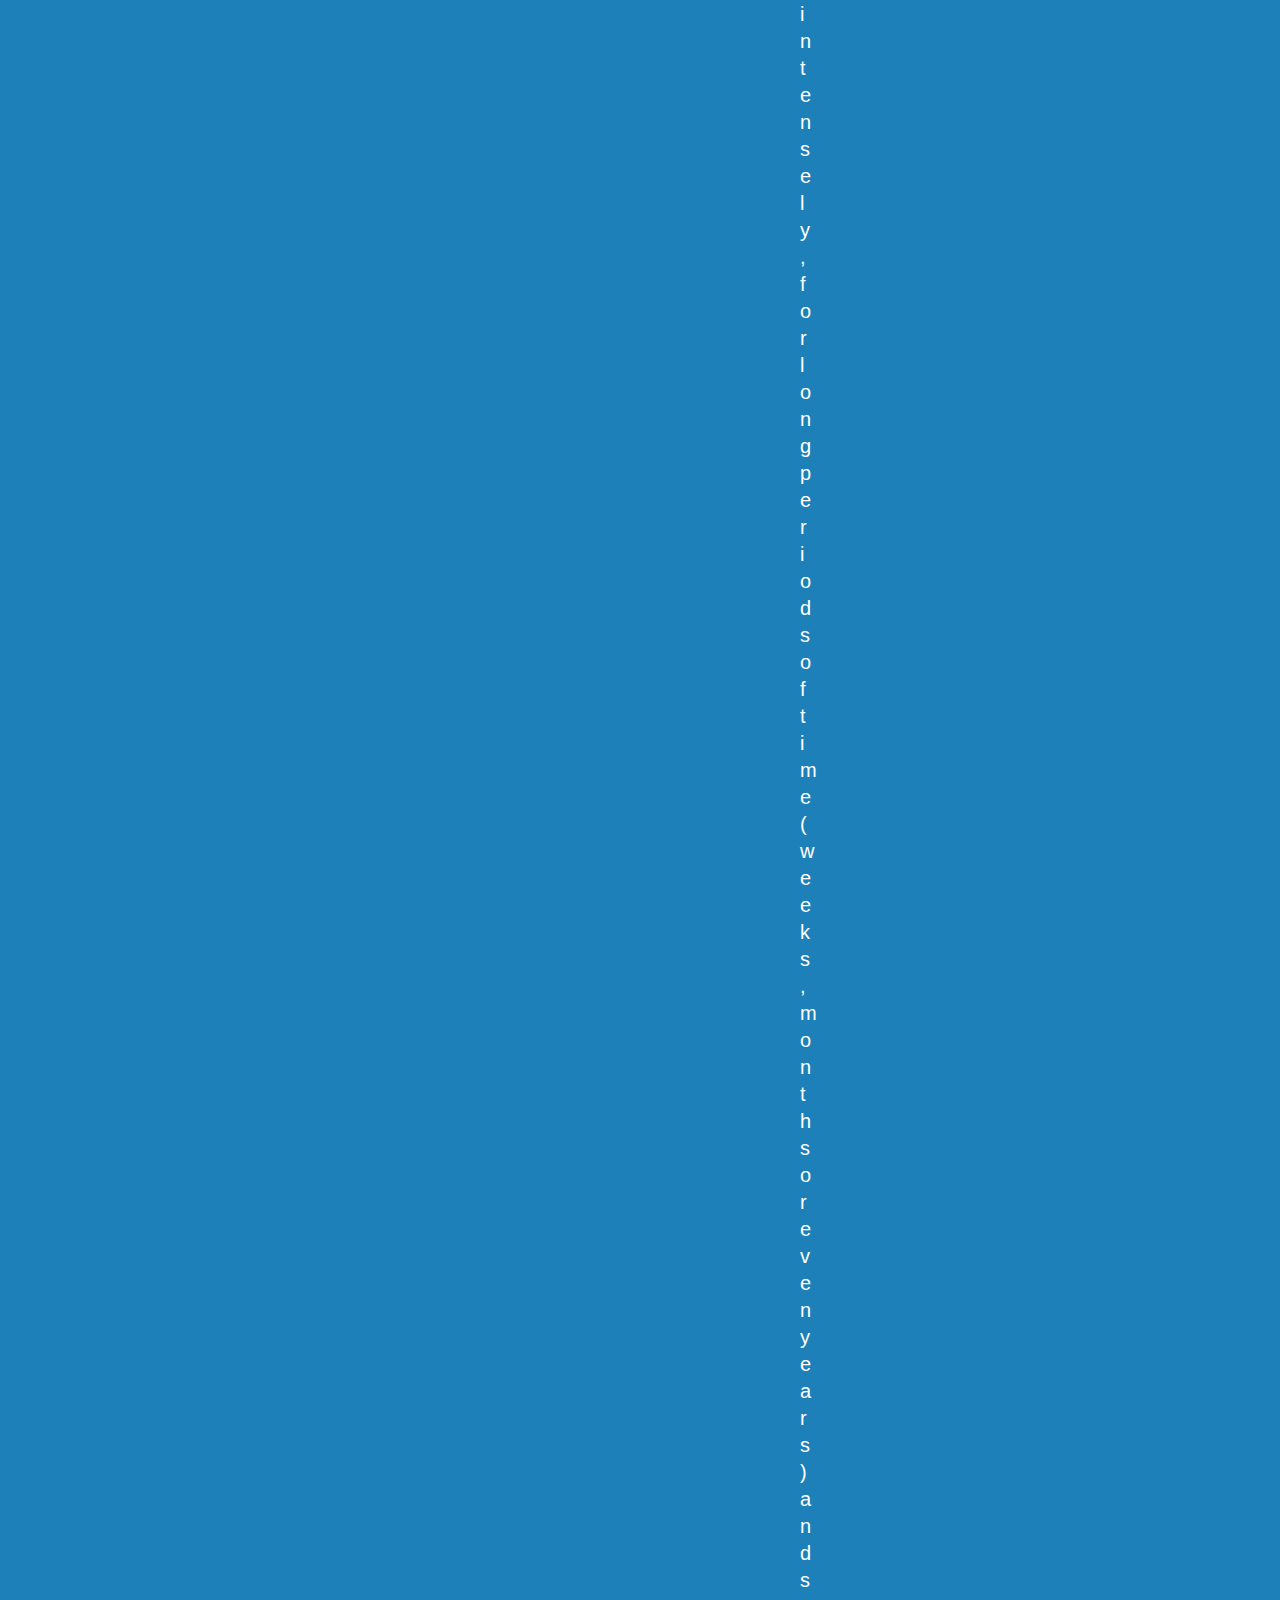
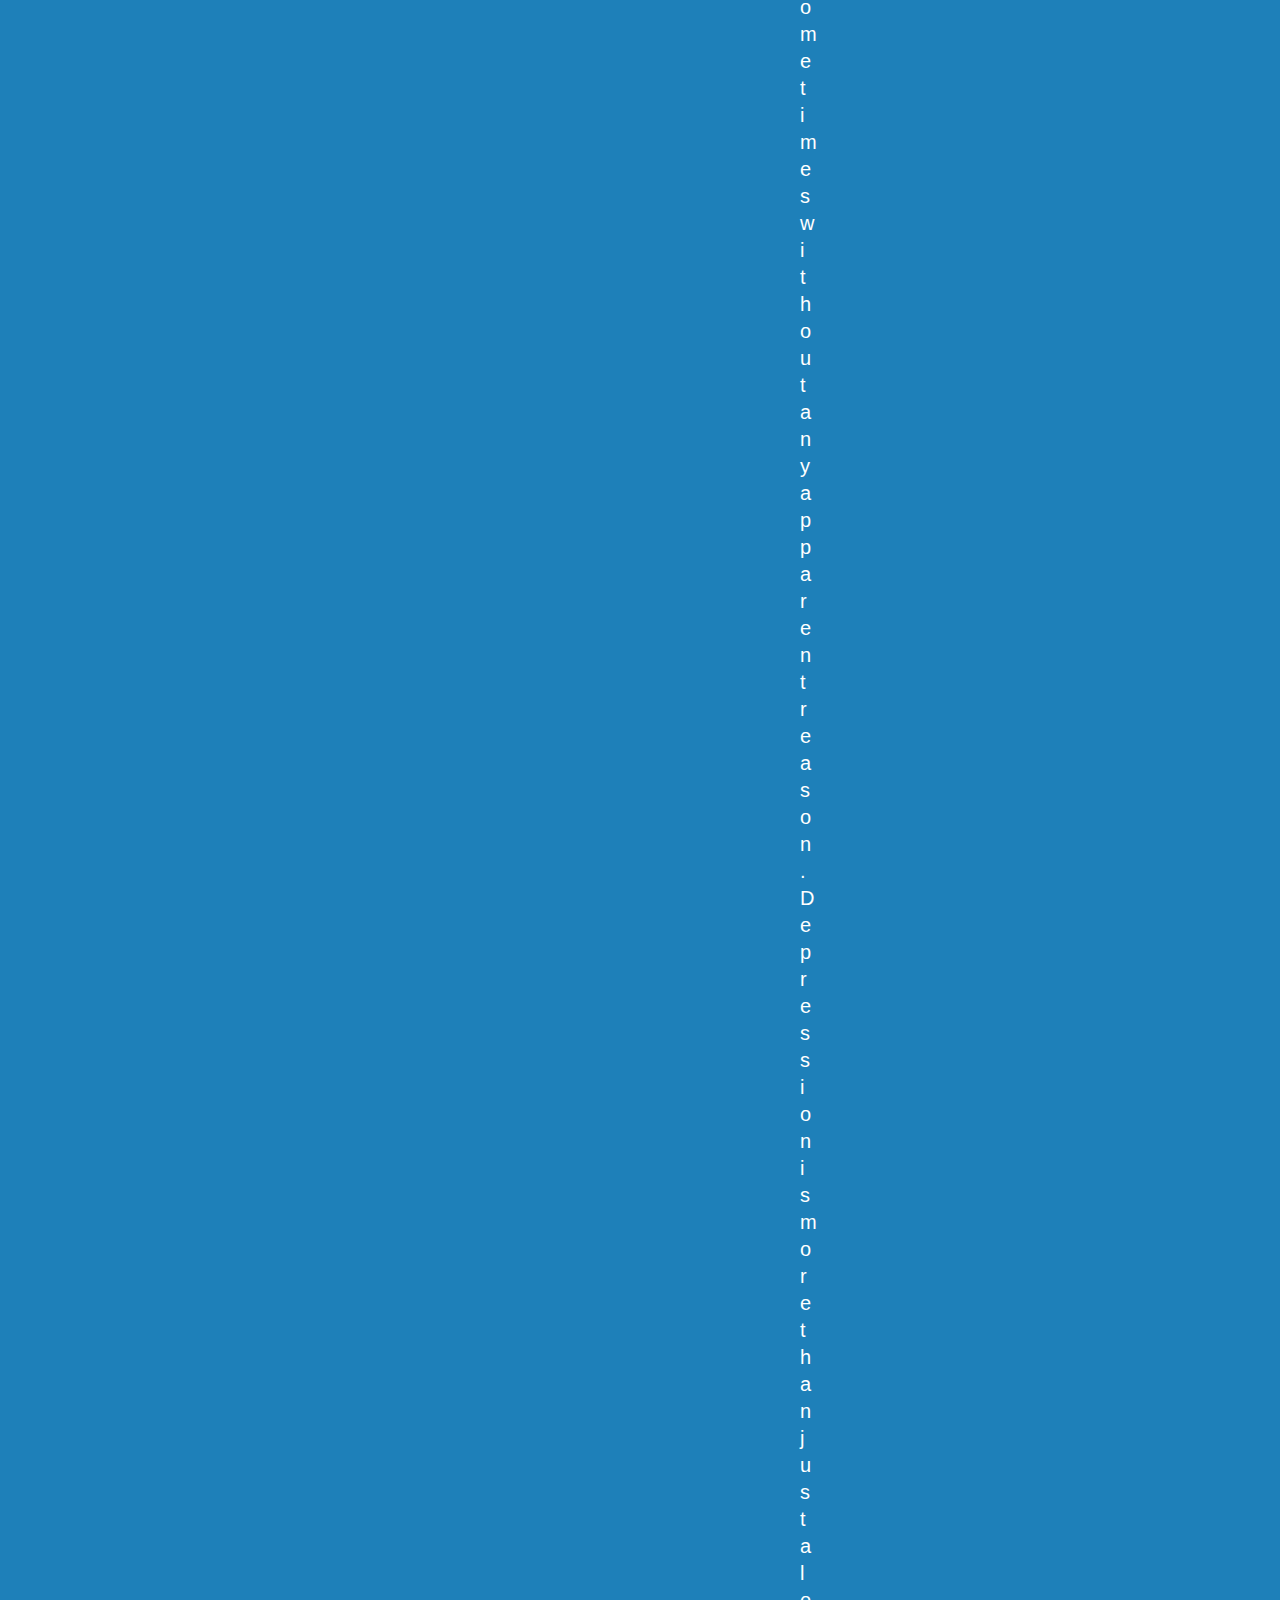
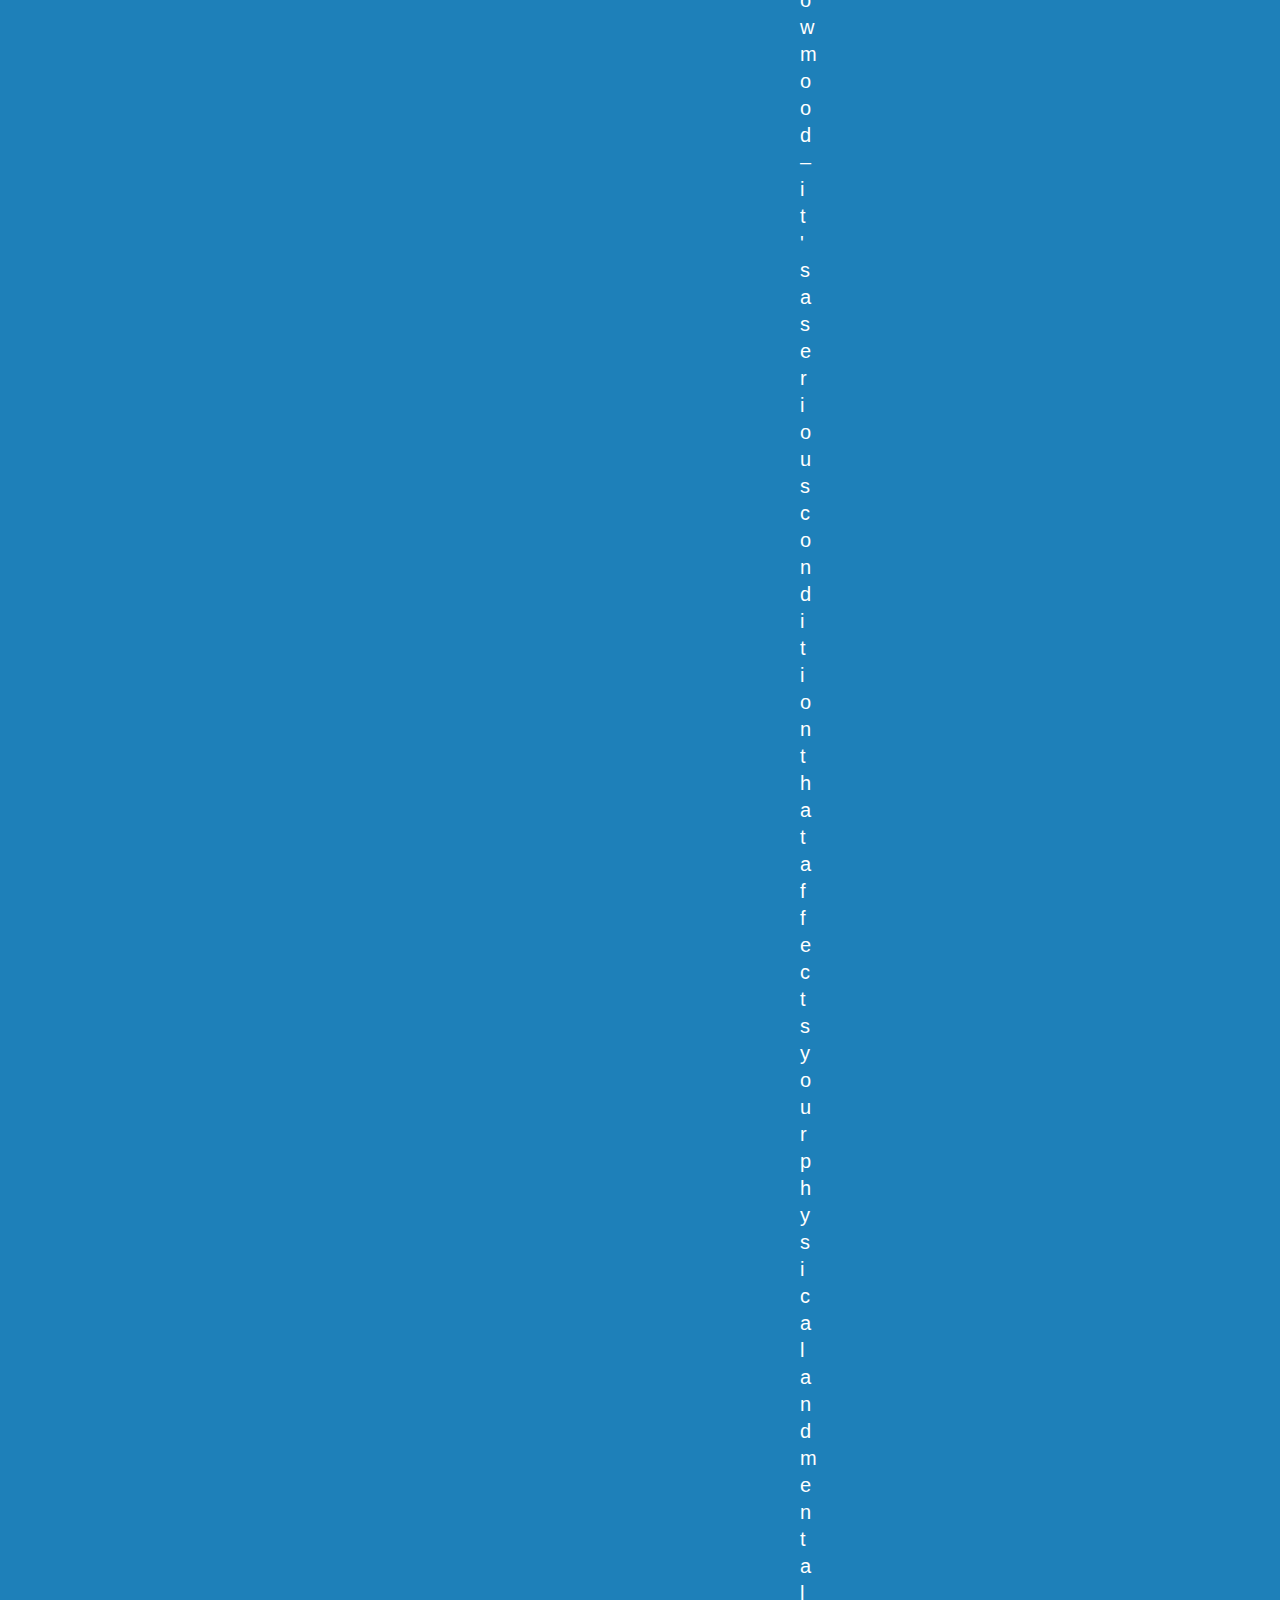
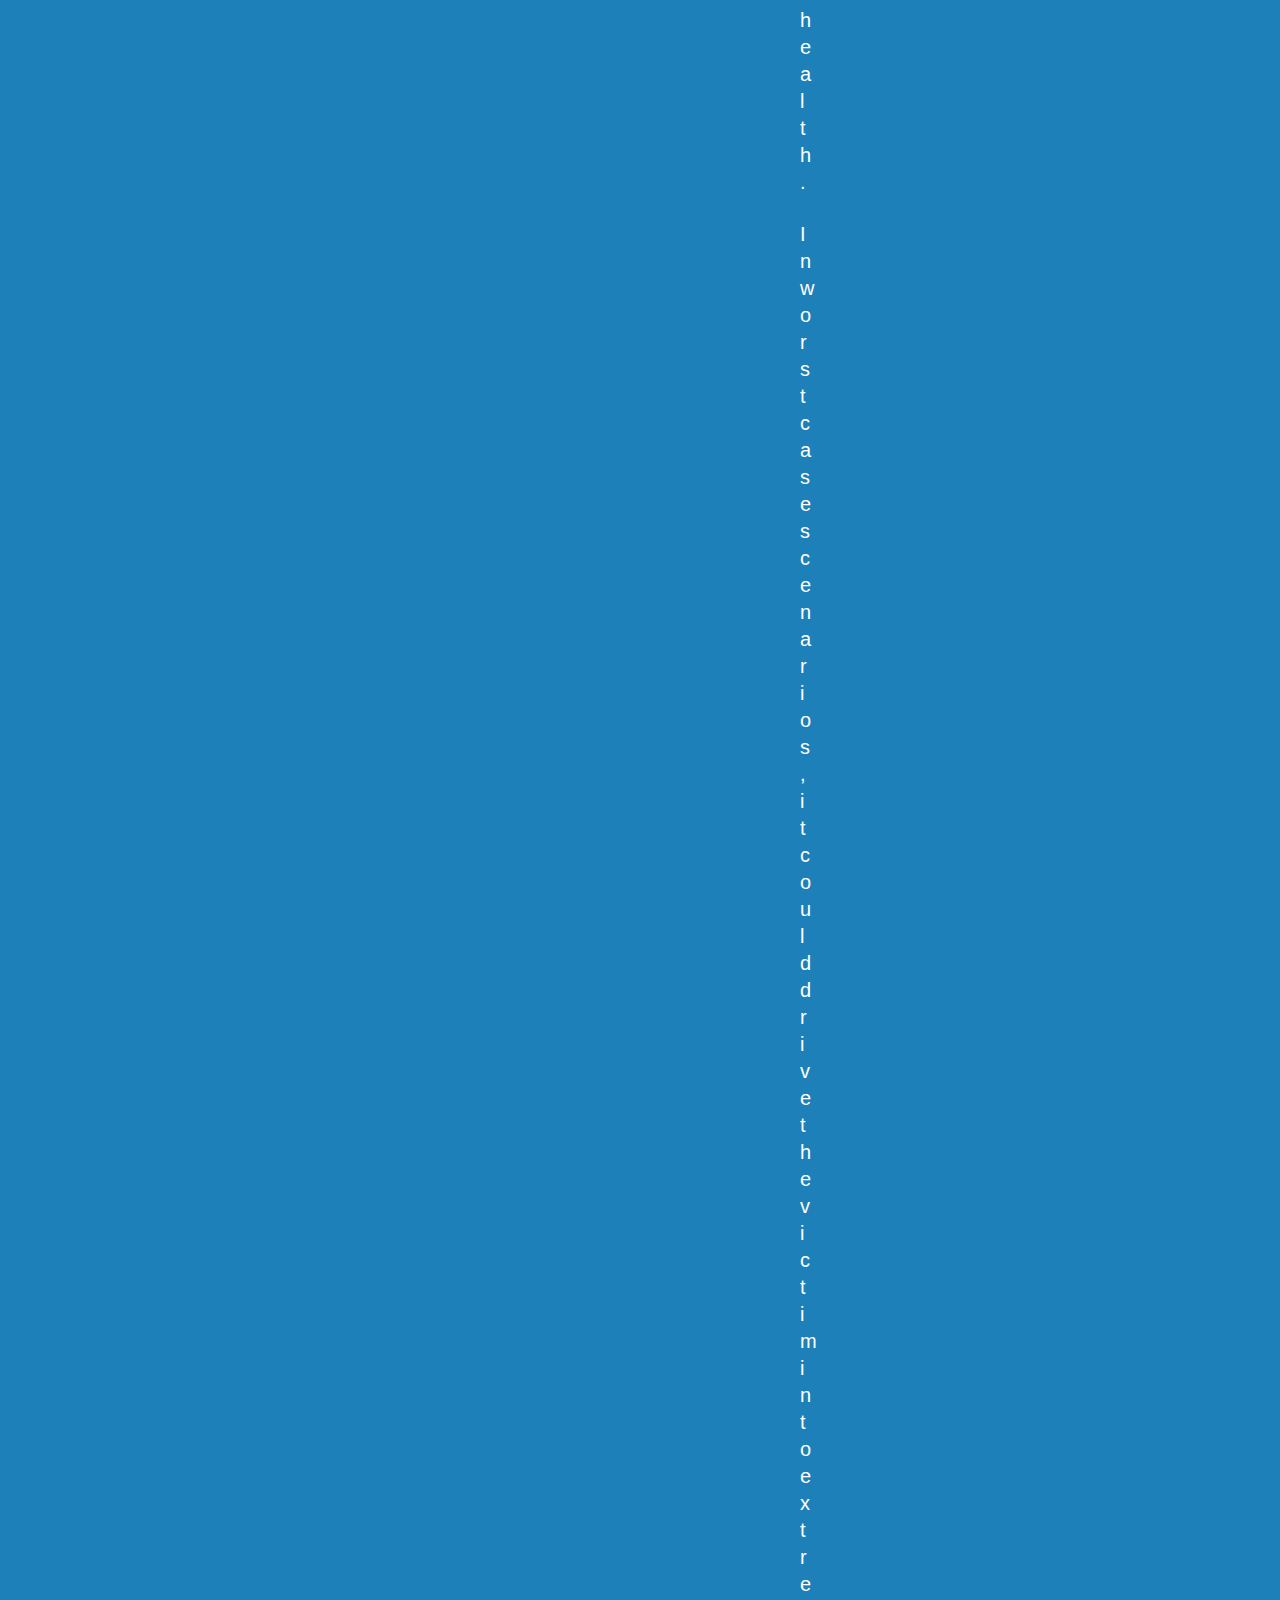
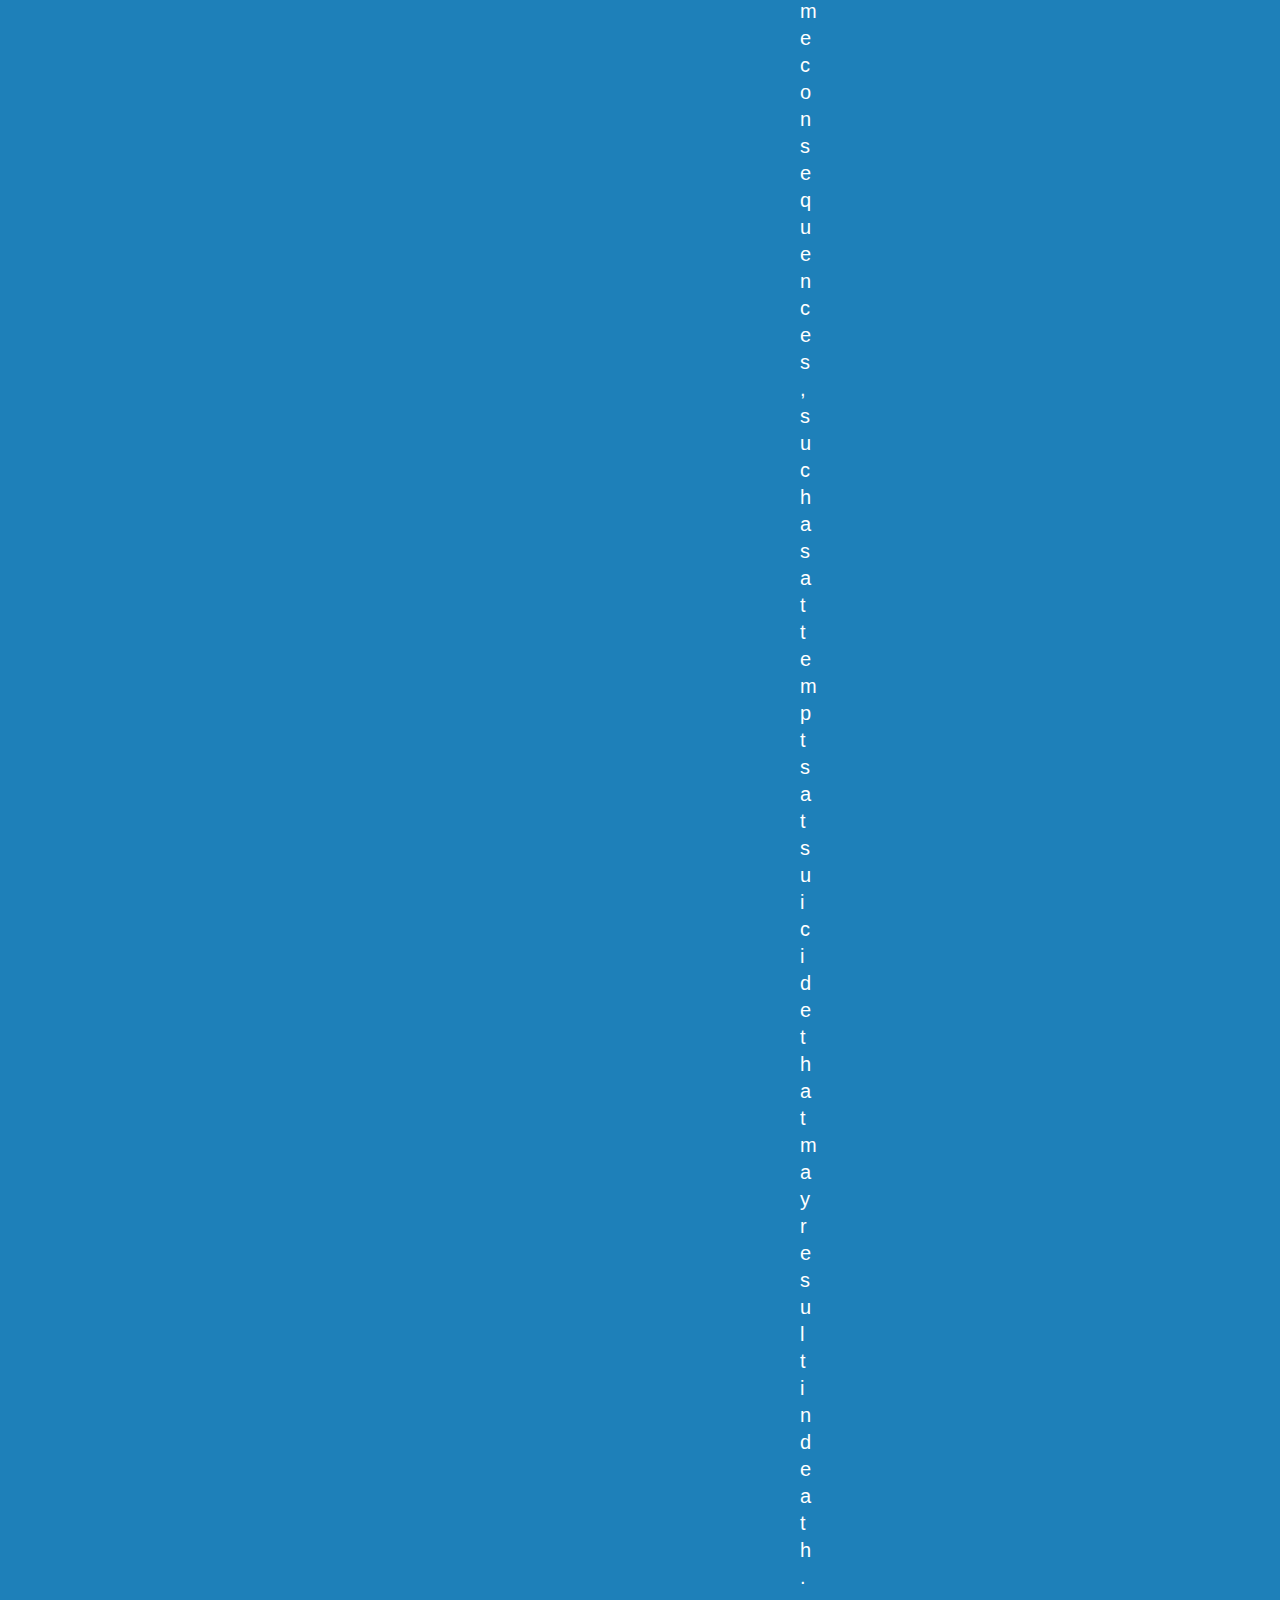
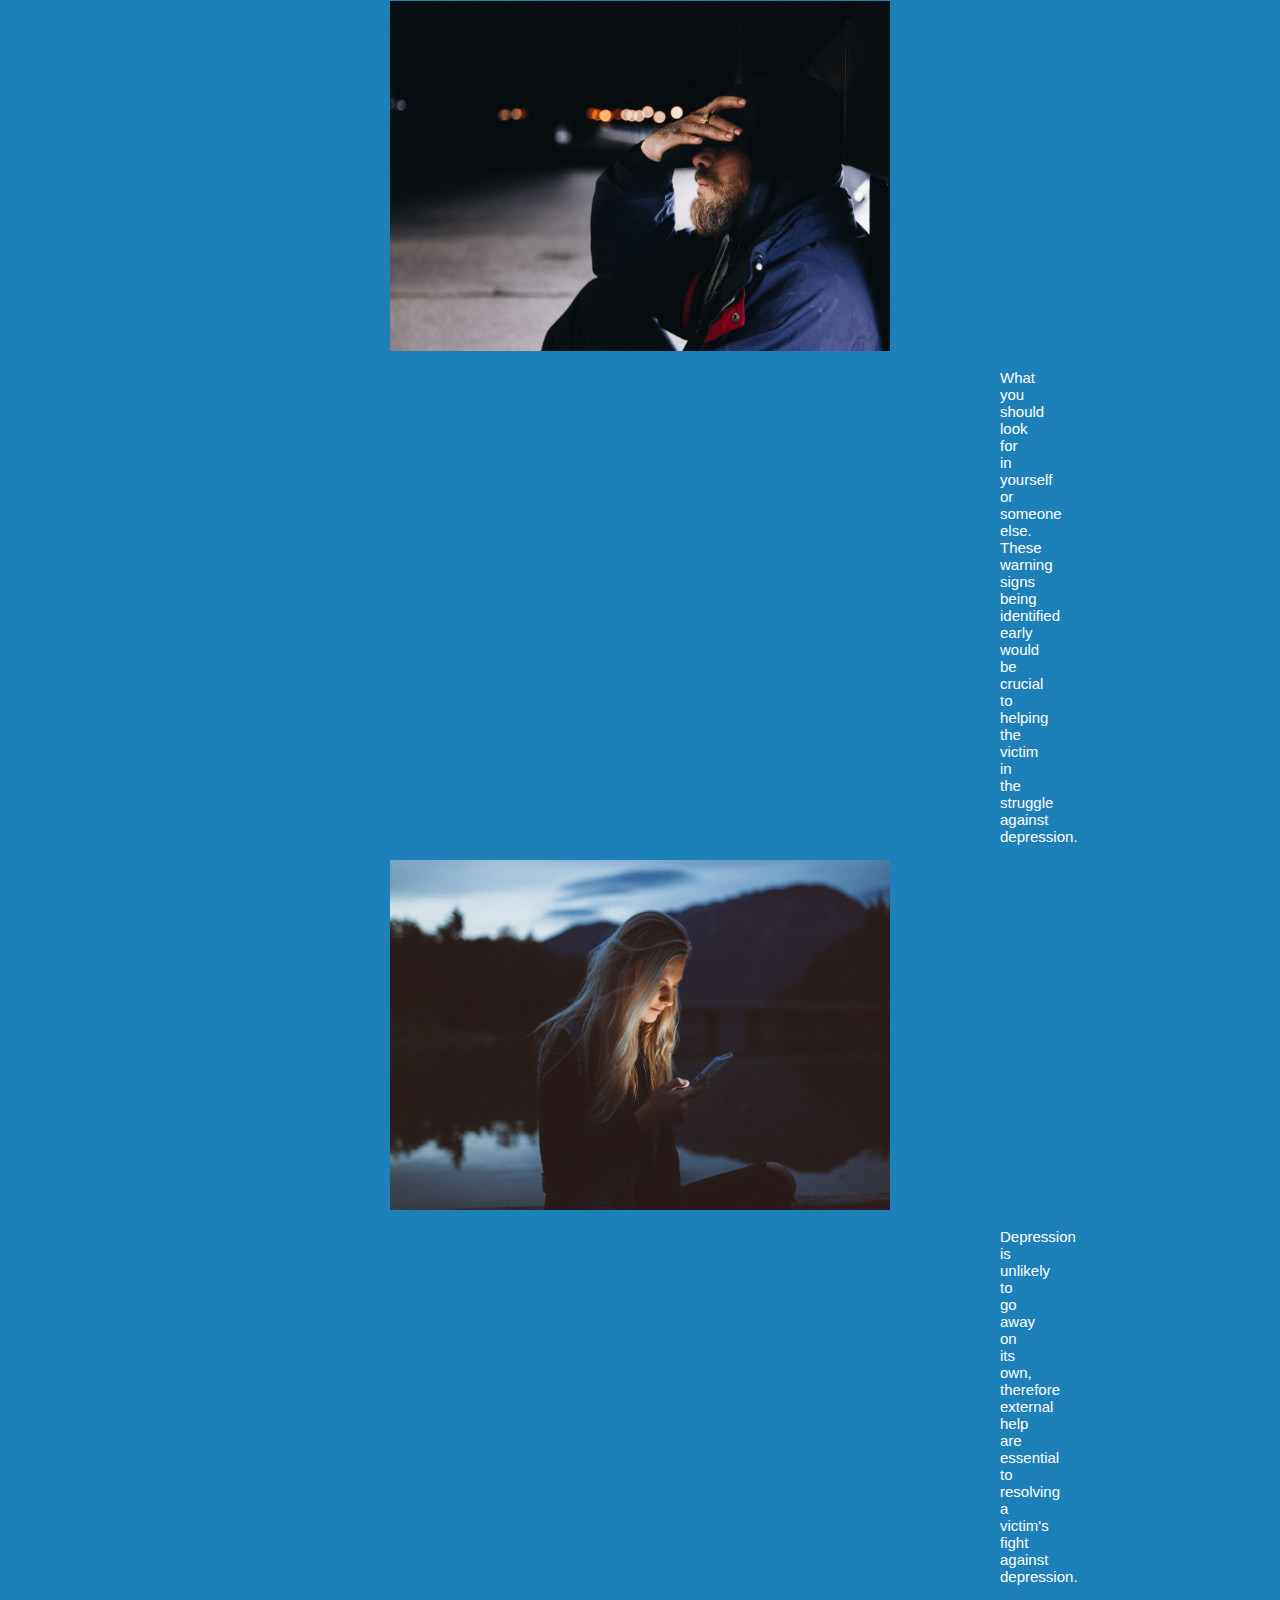
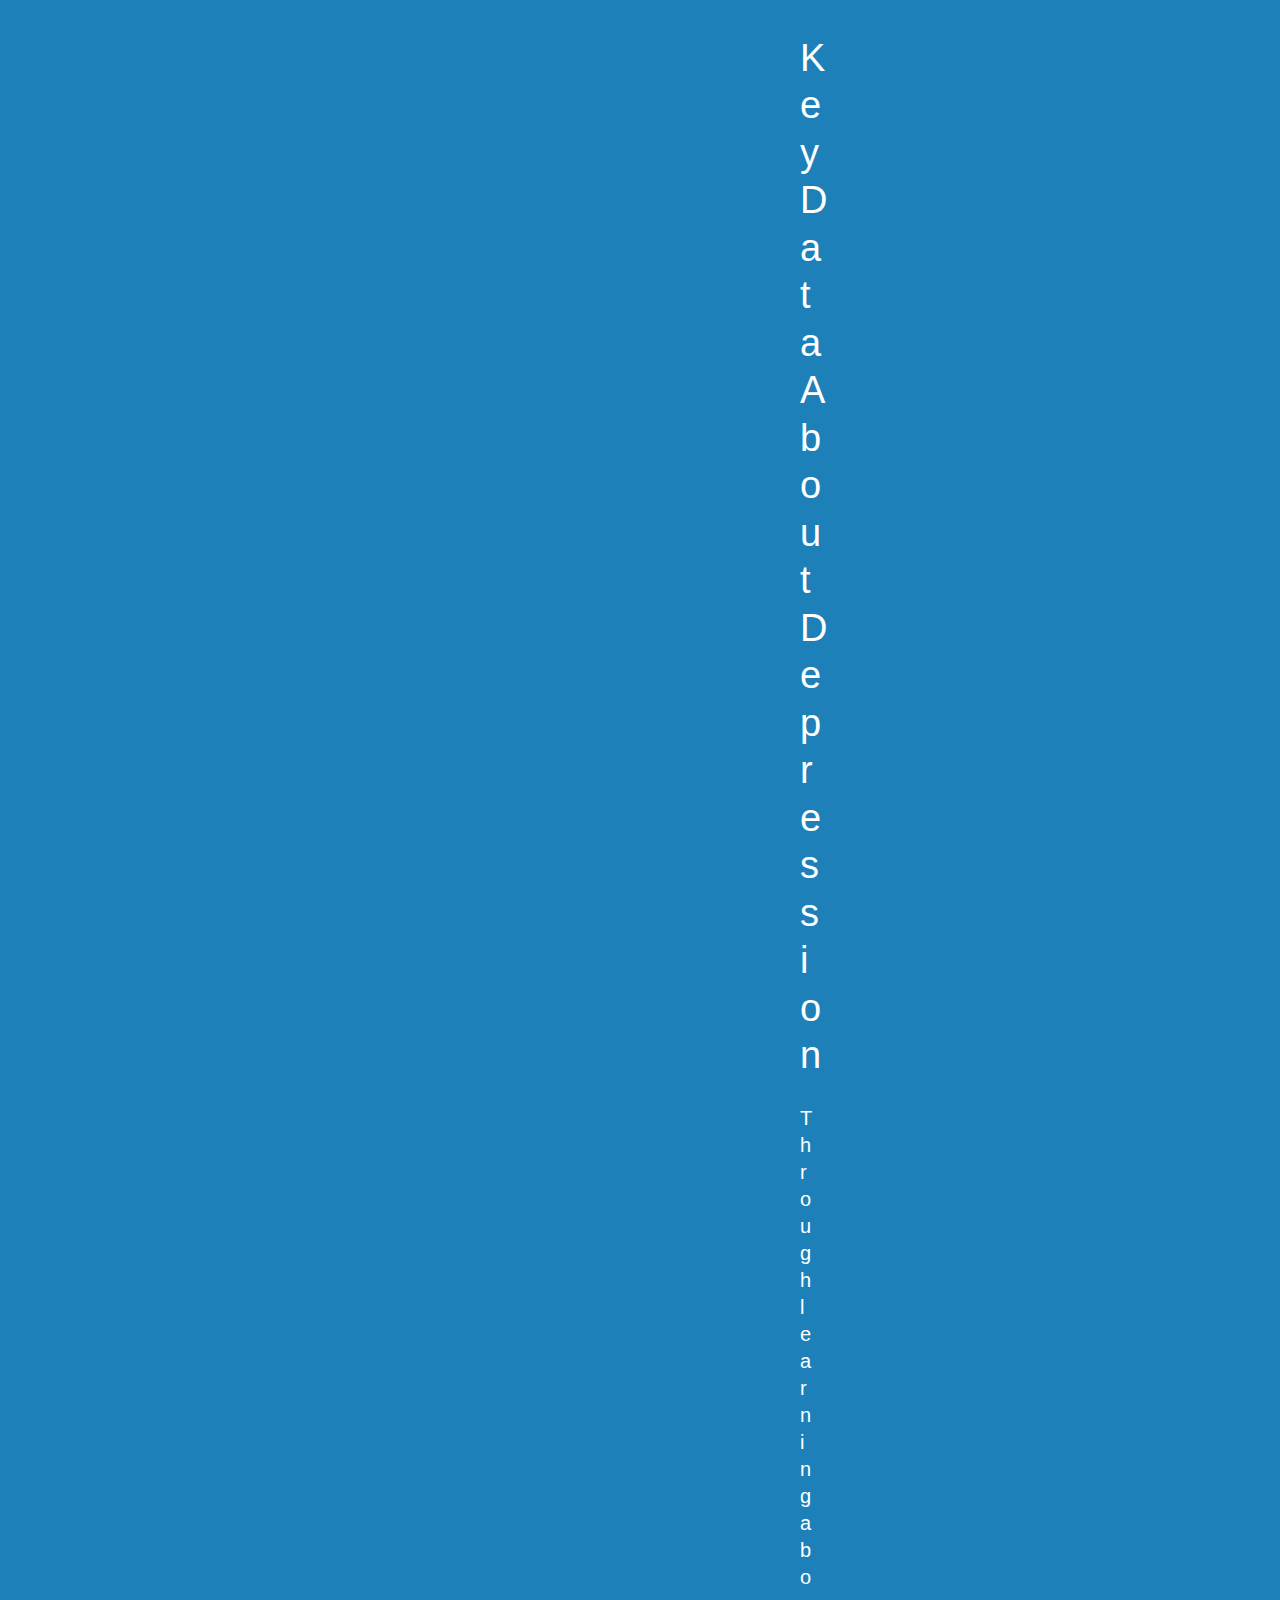
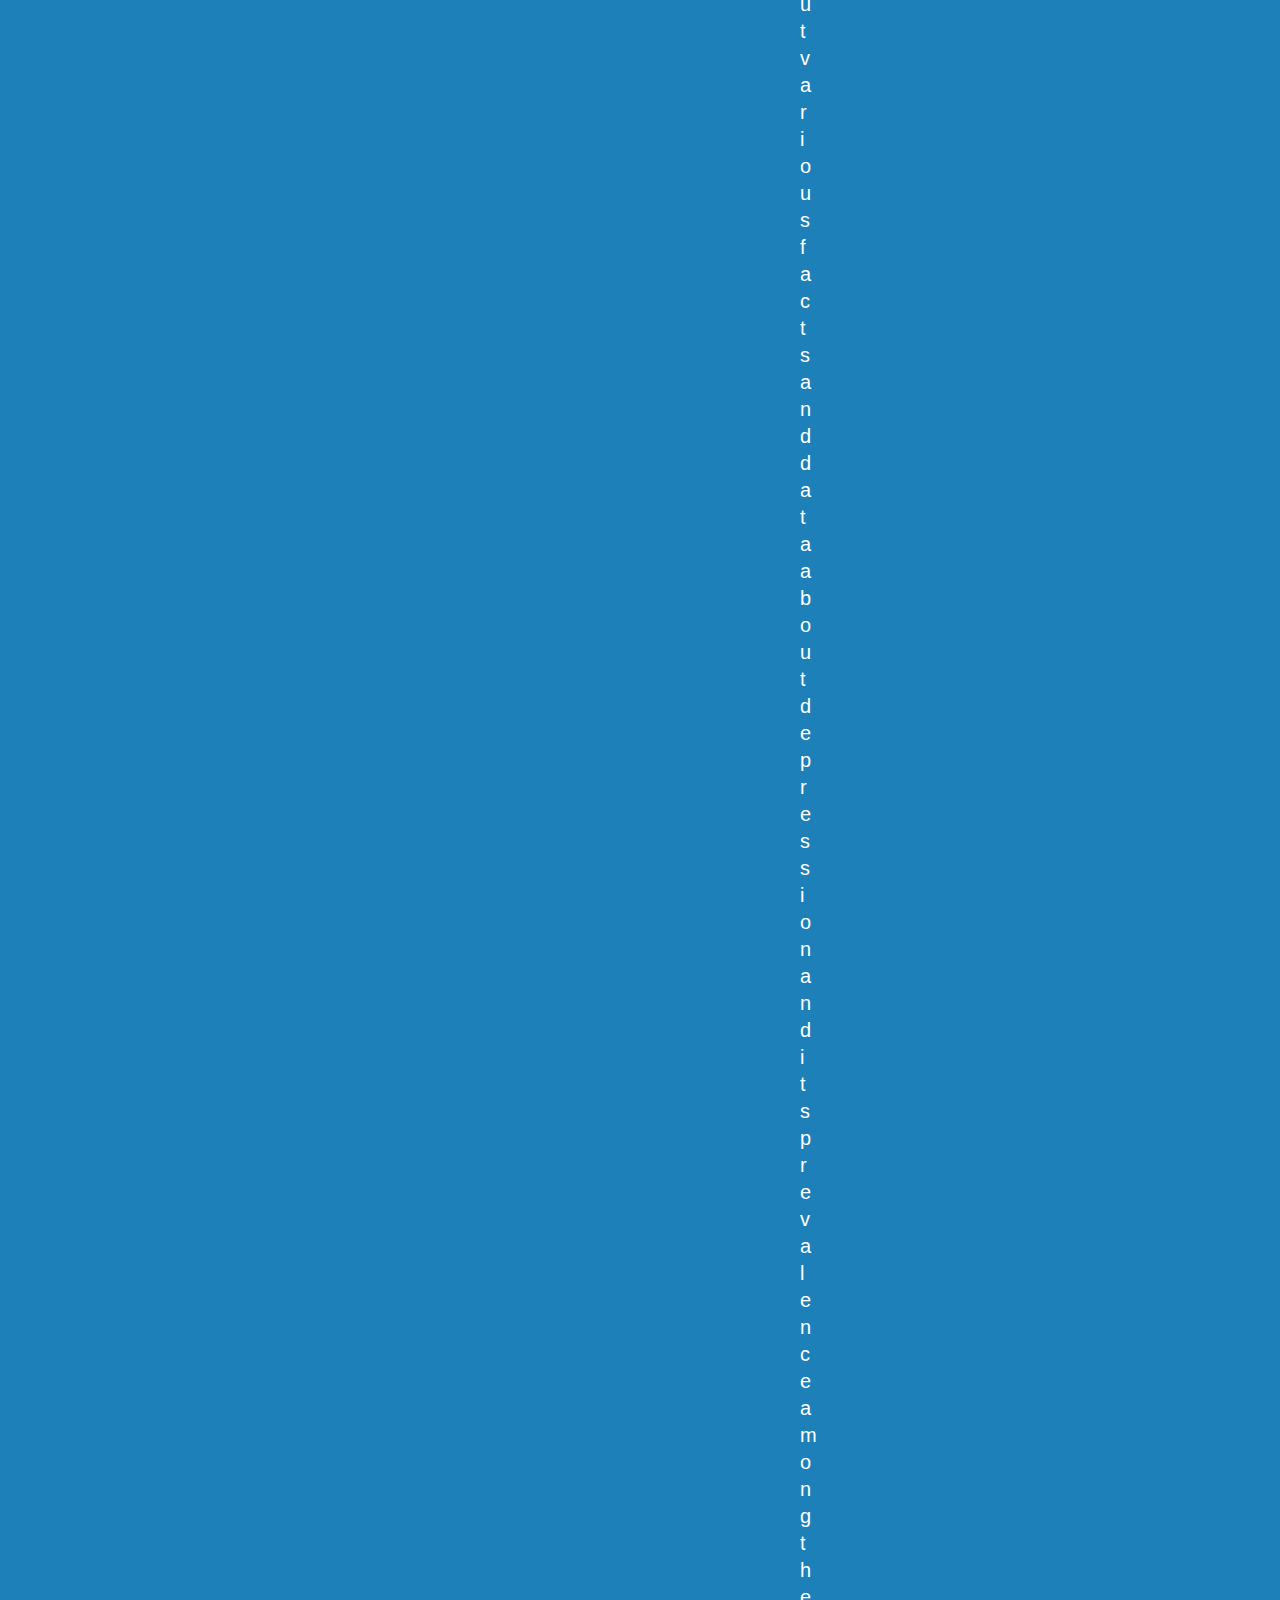
==== commit af17e014: "Everything. Now it's ready." ====
--- a/depression.html
+++ b/depression.html
@@ -17,6 +17,11 @@
     <script src="script.js"></script>
     <main>
       <section id="Homepage">
+        <h3 id="depression video">What is depression?</h3>
+			<figure>
+				<iframe width="560" height="315" src="https://www.youtube.com/embed/fWFuQR_Wt4M" frameborder="0" allowfullscreen></iframe>
+				<figcaption>What is Depression?-Therapist Aid.14th October 2014</figcaption>
+			</figure>
         <h2>Depression</h2>
         <h4>While we all feel sad, moody or low from time to time, some people experience these feelings intensely, for long periods of time (weeks, months or even years) and sometimes without any apparent reason. Depression is more than just a low mood – it's a serious condition that affects your physical and mental health.</h4>
         <h4>In worst case scenarios, it could drive the victim into extreme consequences, such as attempts at suicide that may result in death.</h4>
@@ -35,7 +40,7 @@
         <h4><li>Many factors play part in causing depression such as life events, personal factors and changes in the brain</li></h4>
         <h4><li> One in six Australians is currently experiencing depression or anxiety or both.</li></h4>
         <h4><li>  Women report higher rates of depression or feelings of depression than men</li></h4>
-        <h4><li> One in three LGB Australians is currently experiencing an anxiety condition, which is more than double the rate of heterosexual Australians</li></h4>
+        <h4><li> One in three LGBTQ Australians is currently experiencing an anxiety condition, which is more than double the rate of heterosexual Australians</li></h4>
         <h4><li> Indigenous Australians are nearly three times more likely to be psychologically distressed than non-Indigenous Australians</li></h4>
         <h4><li> Suicide is a major public health issue that kills more than 3,000 people in Australia in a typical year</li></h4>
       </ul>
@@ -43,6 +48,14 @@
       <a href="donation.html">
         <img alt="Make Donation" src="Images/Donation Icon.png" width="300" height=" 150">
       </a>
+      <h4>Contact us through these platforms!</h4>
+      <ul>
+        <h4><li>Call 1300 22 4636 (24 hours/7 days a week)</li></h4>
+        <h4><li>Chat through our online service here (1pm-12am/7 days a week)</li></h4>
+        <h4><li>Email us (Get a reply in 24 hours)</li></h4>
+        <h4><li>Online forums (24 hours/7 days a week)</li></h4>
+        <h4><li>Write to us for corporate and office enquiries only (GPO Box 1883 Melbourne VIC 3001 Australia Fax: 03 9810 6111)</li></h4>
+      </ul>
     </main>
   </body>
 </html>--- a/style.css
+++ b/style.css
@@ -59,6 +59,7 @@
   text-align: center;
   margin-left: 800px;
   margin-right: 800px;
+  margin-top: 25px;
 }
 
 header {
